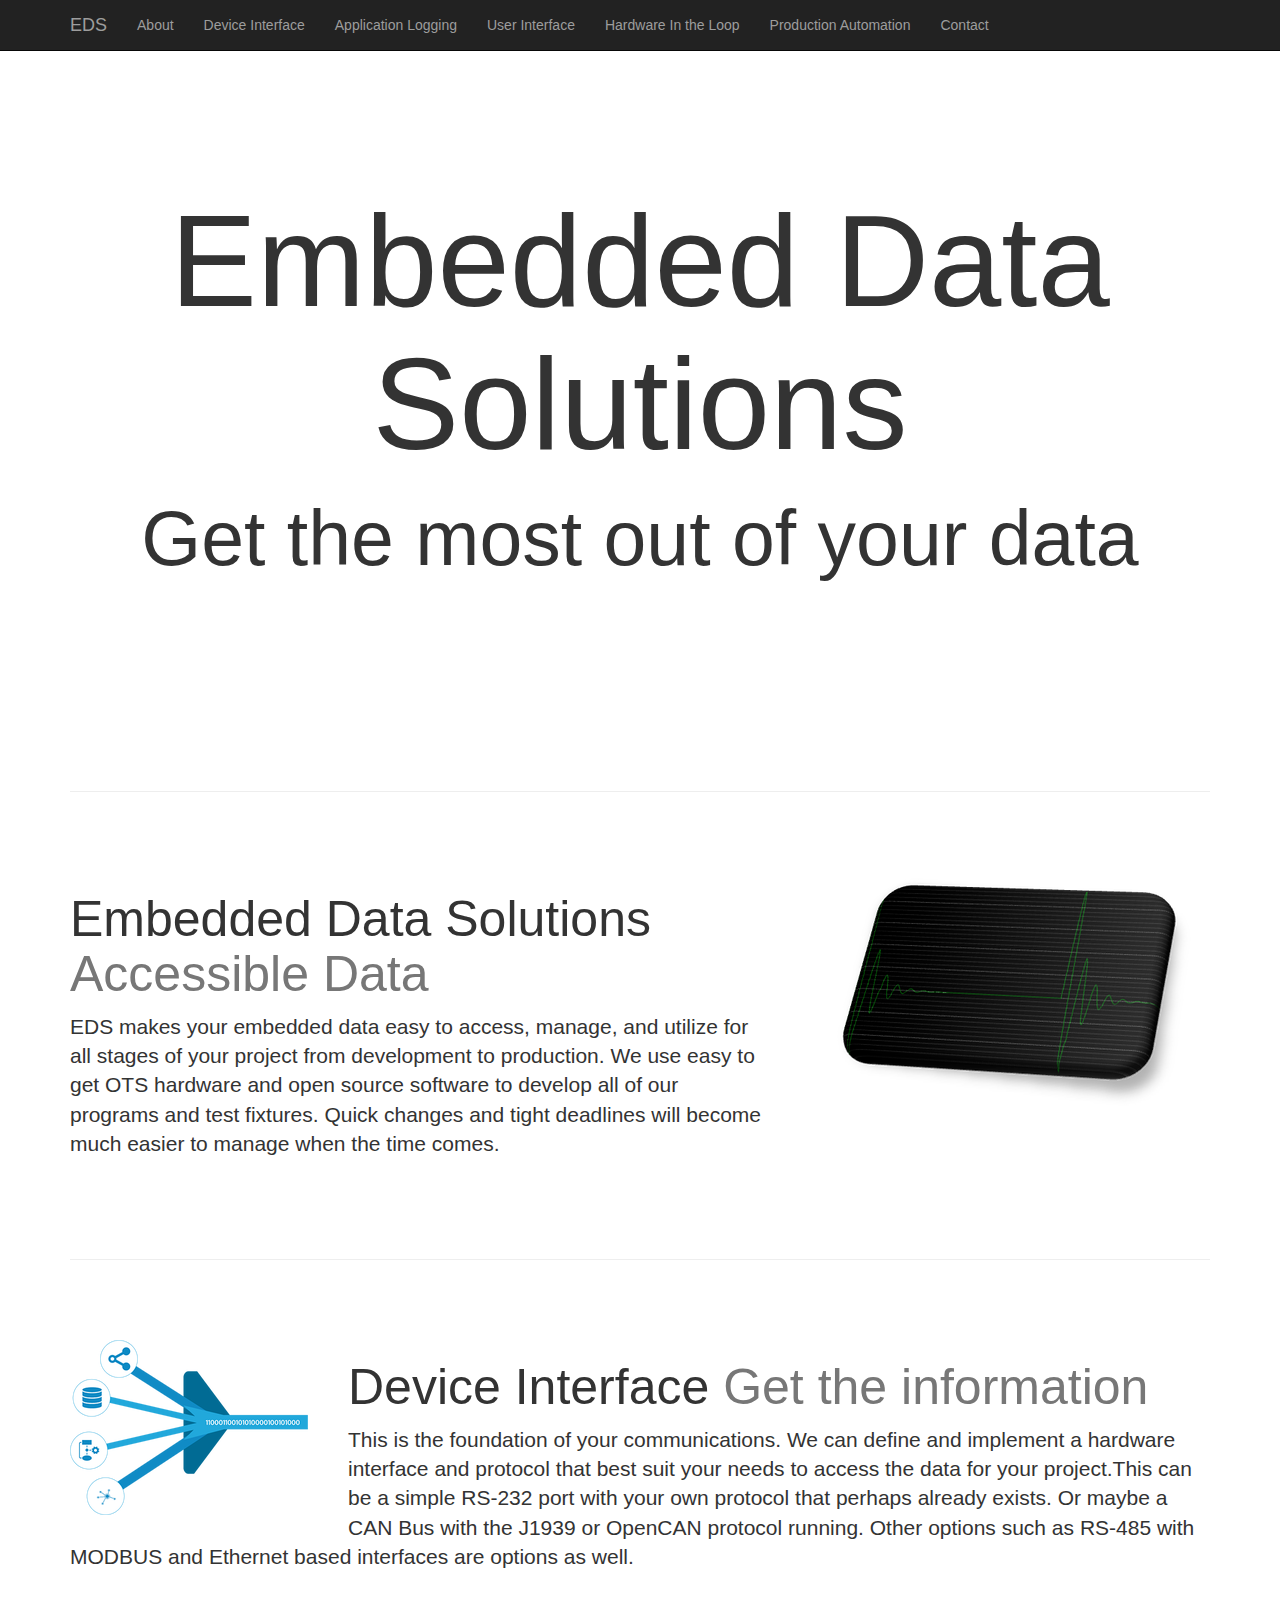
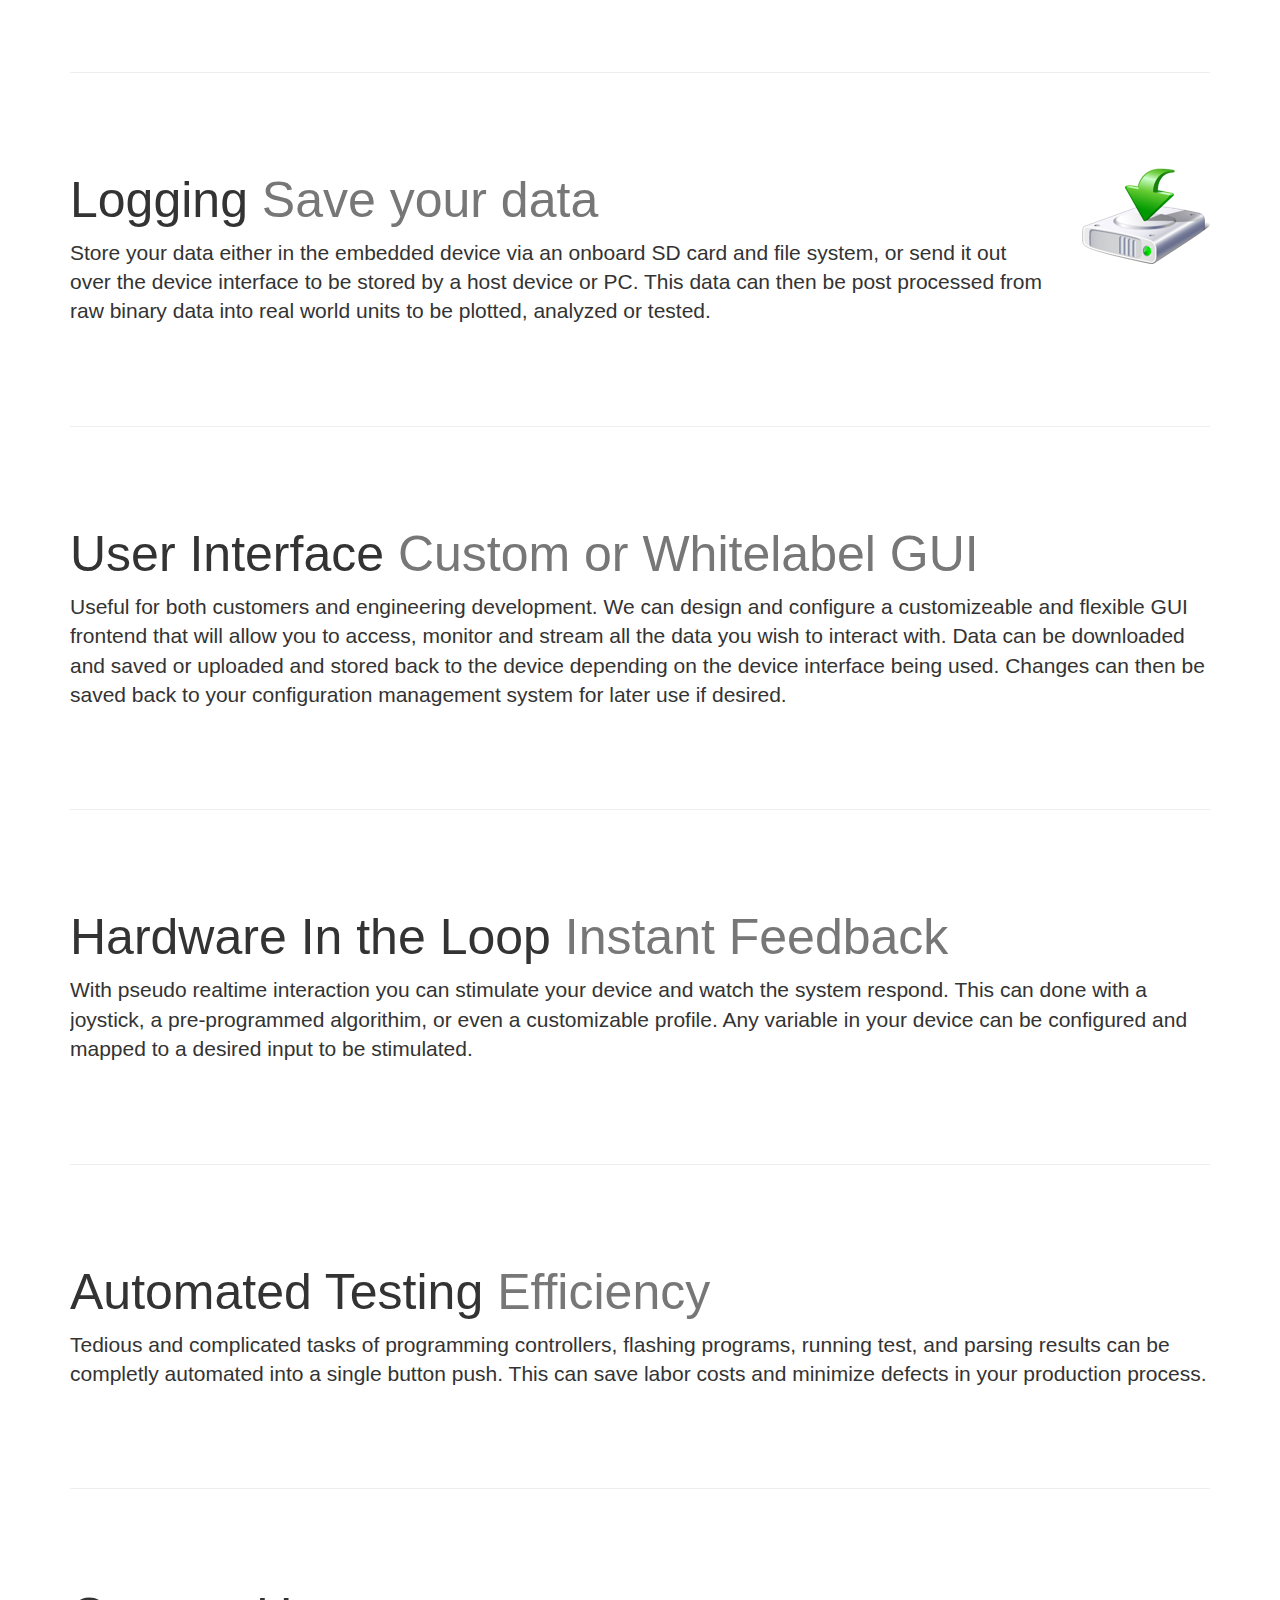
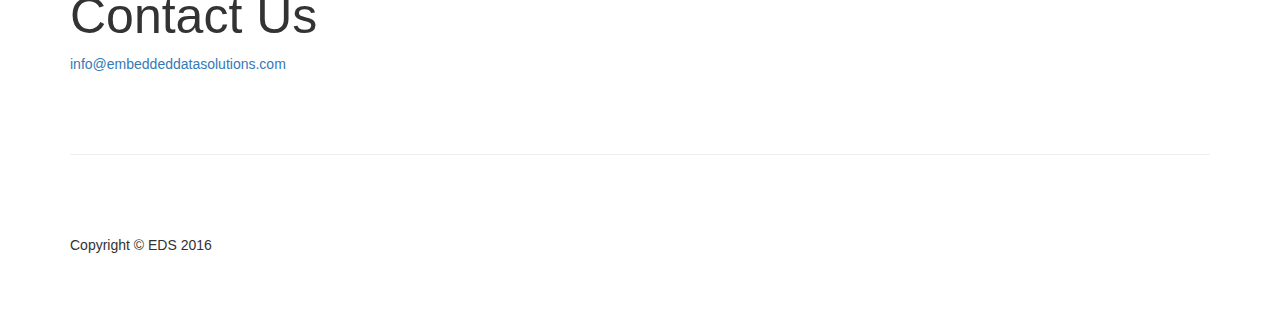
==== index.html @ 280e0619 "goog analytics" ====
<!DOCTYPE html>
<html lang="en">

<head>

    <meta charset="utf-8">
    <meta http-equiv="X-UA-Compatible" content="IE=edge">
    <meta name="viewport" content="width=device-width, initial-scale=1">
    <meta name="description" content="Embedded Data Solutions">
    <meta name="author" content="Ryan Satterlee">

    <title>Embedded Data Solutions</title>

    <!-- Bootstrap Core CSS -->
    <link href="css/bootstrap.min.css" rel="stylesheet">

    <!-- Custom CSS -->
    <link href="css/one-page-wonder.css" rel="stylesheet">

    <!-- HTML5 Shim and Respond.js IE8 support of HTML5 elements and media queries -->
    <!-- WARNING: Respond.js doesn't work if you view the page via file:// -->
    <!--[if lt IE 9]>
        <script src="https://oss.maxcdn.com/libs/html5shiv/3.7.0/html5shiv.js"></script>
        <script src="https://oss.maxcdn.com/libs/respond.js/1.4.2/respond.min.js"></script>
    <![endif]-->

</head>

<body>

    <!-- Navigation -->
    <nav class="navbar navbar-inverse navbar-fixed-top" role="navigation">
        <div class="container">
            <!-- Brand and toggle get grouped for better mobile display -->
            <div class="navbar-header">
                <button type="button" class="navbar-toggle" data-toggle="collapse" data-target="#bs-example-navbar-collapse-1">
                    <span class="sr-only">Toggle navigation</span>
                    <span class="icon-bar"></span>
                    <span class="icon-bar"></span>
                    <span class="icon-bar"></span>
                </button>
                <a class="navbar-brand" href="#">EDS</a>
            </div>
            <!-- Collect the nav links, forms, and other content for toggling -->
            <div class="collapse navbar-collapse" id="bs-example-navbar-collapse-1">
                <ul class="nav navbar-nav">
                    <li>
                        <a href="#about">About</a>
                    </li>
                    <li>
                        <a href="#interface">Device Interface</a>
                    </li>
                    <li>
                        <a href="#logging">Application Logging</a>
                    </li>
                    <li>
                        <a href="#ui">User Interface</a>
                    </li>
                    <li>
                        <a href="#hil">Hardware In the Loop</a>
                    </li>
                    <li>
                        <a href="#production">Production Automation</a>
                    </li>
                    <li>
                        <a href="#contact">Contact</a>
                    </li>
                </ul>
            </div>
            <!-- /.navbar-collapse -->
        </div>
        <!-- /.container -->
    </nav>

    <!-- Full Width Image Header -->
    <header class="header-image">
        <div class="headline">
            <div class="container">
                <h1>Embedded Data Solutions</h1>
                <h2>Get the most out of your data</h2>
            </div>
        </div>
    </header>

    <!-- Page Content -->
    <div class="container">

        <hr class="featurette-divider">

        <!-- First Featurette -->
        <div class="featurette" id="about">
            <img class="featurette-image img-square img-responsive pull-right" src="images/plot.png">
            <h2 class="featurette-heading">Embedded Data Solutions
                <span class="text-muted">Accessible Data</span>
            </h2>
            <p class="lead">EDS makes your embedded data easy to access, manage, and utilize for all stages of your project from development to production. We use easy to get OTS hardware and open source software to develop all of our programs and test fixtures. Quick changes and tight deadlines will become much easier to manage when the time comes. </p>
        </div>

        <hr class="featurette-divider">

        <!-- Second Featurette -->
        <div class="featurette" id="interface">
            <img class="featurette-image img-square img-responsive pull-left" src="images/streaming.png">
            <h2 class="featurette-heading">Device Interface
                <span class="text-muted">Get the information</span>
            </h2>
            <p class="lead">This is the foundation of your communications. We can define and implement a hardware interface and protocol that best suit your needs to access the data for your project.This can be a simple RS-232 port with your own protocol that perhaps already exists. Or maybe a CAN Bus with the J1939 or OpenCAN protocol running. Other options such as RS-485 with MODBUS and Ethernet based interfaces are options as well.</p>
        </div>

        <hr class="featurette-divider">

        <!-- Featurette -->
        <div class="featurette" id="logging">
            <img class="featurette-image img-square img-responsive pull-right" src="images/save.png">
            <h2 class="featurette-heading">Logging
                <span class="text-muted">Save your data</span>
            </h2>
            <p class="lead">Store your data either in the embedded device via an onboard SD card and file system, or send it out over the device interface to be stored by a host device or PC. This data can then be post processed from raw binary data into real world units to be plotted, analyzed or tested.</p>
        </div>
        
        <hr class="featurette-divider">
        
        <!-- Featurette -->
        <div class="featurette" id="ui">
            <h2 class="featurette-heading">User Interface
                <span class="text-muted">Custom or Whitelabel GUI</span>
            </h2>
            <p class="lead">Useful for both customers and engineering development. We can design and configure a customizeable and flexible GUI frontend that will allow you to access, monitor and stream all the data you wish to interact with. Data can be downloaded and saved or uploaded and stored back to the device depending on the device interface being used. Changes can then be saved back to your configuration management system for later use if desired. </p>
        </div>
        
        <hr class="featurette-divider">
        
        <!-- Featurette -->
        <div class="featurette" id="hil">
            <h2 class="featurette-heading">Hardware In the Loop
                <span class="text-muted">Instant Feedback </span>
            </h2>
            <p class="lead">With pseudo realtime interaction you can stimulate your device and watch the system respond. This can done with a joystick, a pre-programmed algorithim, or even a customizable profile. Any variable in your device can be configured and mapped to a desired input to be stimulated.</p>
        </div>
        
        <hr class="featurette-divider">
        
        <!-- Featurette -->
        <div class="featurette" id="production">
            <h2 class="featurette-heading">Automated Testing
                <span class="text-muted">Efficiency</span>
            </h2>
            <p class="lead">Tedious and complicated tasks of programming controllers, flashing programs, running test, and parsing results can be completly automated into a single button push. This can save labor costs and minimize defects in your production process.</p>
        </div>
        <hr class="featurette-divider">
        <!-- Featurette -->
        <div class="featurette" id="contact">
            <h2 class="featurette-heading">Contact Us
                <span class="text-muted"></span>
            </h2>
            <a href="mailto:info@embeddeddatasolutions.com?Subject=Hello" target="_top">info@embeddeddatasolutions.com</a>
        </div>

        <hr class="featurette-divider">

        <!-- Footer -->
        <footer>
            <div class="row">
                <div class="col-lg-12">
                    <p>Copyright &copy; EDS 2016</p>
                </div>
            </div>
        </footer>

    </div>
    <!-- /.container -->

    <!-- jQuery -->
    <script src="js/jquery.js"></script>

    <!-- Bootstrap Core JavaScript -->
    <script src="js/bootstrap.min.js"></script>

</body>
<script>
  (function(i,s,o,g,r,a,m){i['GoogleAnalyticsObject']=r;i[r]=i[r]||function(){
  (i[r].q=i[r].q||[]).push(arguments)},i[r].l=1*new Date();a=s.createElement(o),
  m=s.getElementsByTagName(o)[0];a.async=1;a.src=g;m.parentNode.insertBefore(a,m)
  })(window,document,'script','//www.google-analytics.com/analytics.js','ga');

  ga('create', 'UA-73664259-1', 'auto');
  ga('send', 'pageview');

</script>
</html>
---- css/one-page-wonder.css ----
/*!
 * Start Bootstrap - One Page Wonder HTML Template (http://startbootstrap.com)
 * Code licensed under the Apache License v2.0.
 * For details, see http://www.apache.org/licenses/LICENSE-2.0.
 */

body {
    margin-top: 50px; /* Required padding for .navbar-fixed-top. Remove if using .navbar-static-top. Change if height of navigation changes. */
}

.header-image {
    display: block;
    width: 100%;
    text-align: center;
    background: url('') no-repeat center center scroll;
    /*background: url('../images/board.jpg') no-repeat center center scroll;*/
    -webkit-background-size: cover;
    -moz-background-size: cover;
    background-size: cover;
    -o-background-size: cover;
}

.headline {
    padding: 120px 0;
}

.headline h1 {
    font-size: 130px;
    background: #fff;
    background: rgba(255,255,255,0.99);
}

.headline h2 {
    font-size: 77px;
    background: #fff;
    background: rgba(255,255,255,0.9);
}

.featurette-divider {
    margin: 80px 0;
}

.featurette {
    overflow: hidden;
}

.featurette-image.pull-left {
    margin-right: 40px;
}

.featurette-image.pull-right {
    margin-left: 40px;
}

.featurette-heading {
    font-size: 50px;
}

footer {
    margin: 50px 0;
}

@media(max-width:1200px) {
    .headline h1 {
        font-size: 140px;
    }

    .headline h2 {
        font-size: 63px;
    }

    .featurette-divider {
        margin: 50px 0;
    }

    .featurette-image.pull-left {
        margin-right: 20px;
    }

    .featurette-image.pull-right {
        margin-left: 20px;
    }

    .featurette-heading {
        font-size: 35px;
    }
}

@media(max-width:991px) {
    .headline h1 {
        font-size: 105px;
    }

    .headline h2 {
        font-size: 50px;
    }

    .featurette-divider {
        margin: 40px 0;
    }

    .featurette-image {
        max-width: 50%;
    }

    .featurette-image.pull-left {
        margin-right: 10px;
    }

    .featurette-image.pull-right {
        margin-left: 10px;
    }

    .featurette-heading {
        font-size: 30px;
    }
}

@media(max-width:768px) {
    .container {
        margin: 0 15px;
    }

    .featurette-divider {
        margin: 40px 0;
    }

    .featurette-heading {
        font-size: 25px;
    }
}

@media(max-width:668px) {
    .headline h1 {
        font-size: 70px;
    }

    .headline h2 {
        font-size: 32px;
    }

    .featurette-divider {
        margin: 30px 0;
    }
}

@media(max-width:640px) {
    .headline {
        padding: 75px 0 25px 0;
    }

    .headline h1 {
        font-size: 60px;
    }

    .headline h2 {
        font-size: 30px;
    }
}

@media(max-width:375px) {
    .featurette-divider {
        margin: 10px 0;
    }

    .featurette-image {
        max-width: 100%;
    }

    .featurette-image.pull-left {
        margin-right: 0;
        margin-bottom: 10px;
    }

    .featurette-image.pull-right {
        margin-bottom: 10px;
        margin-left: 0;
    }
}
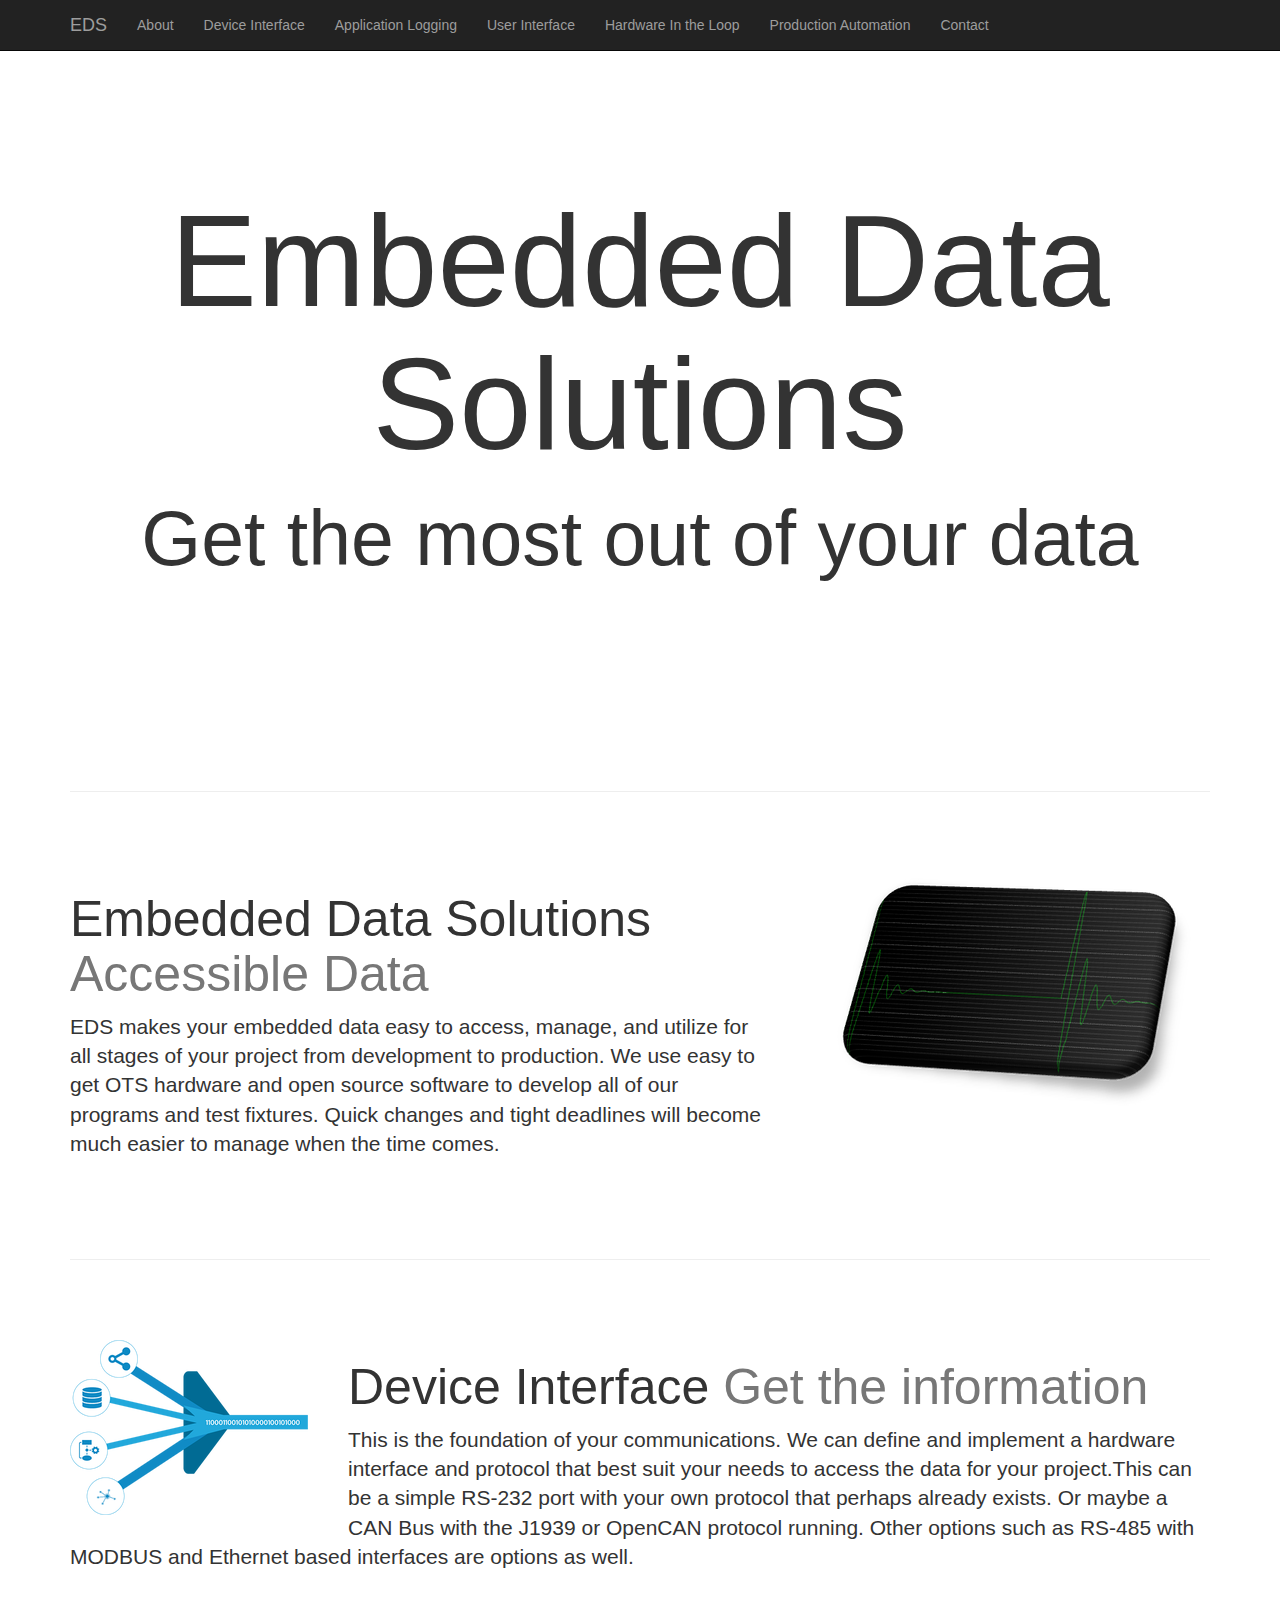
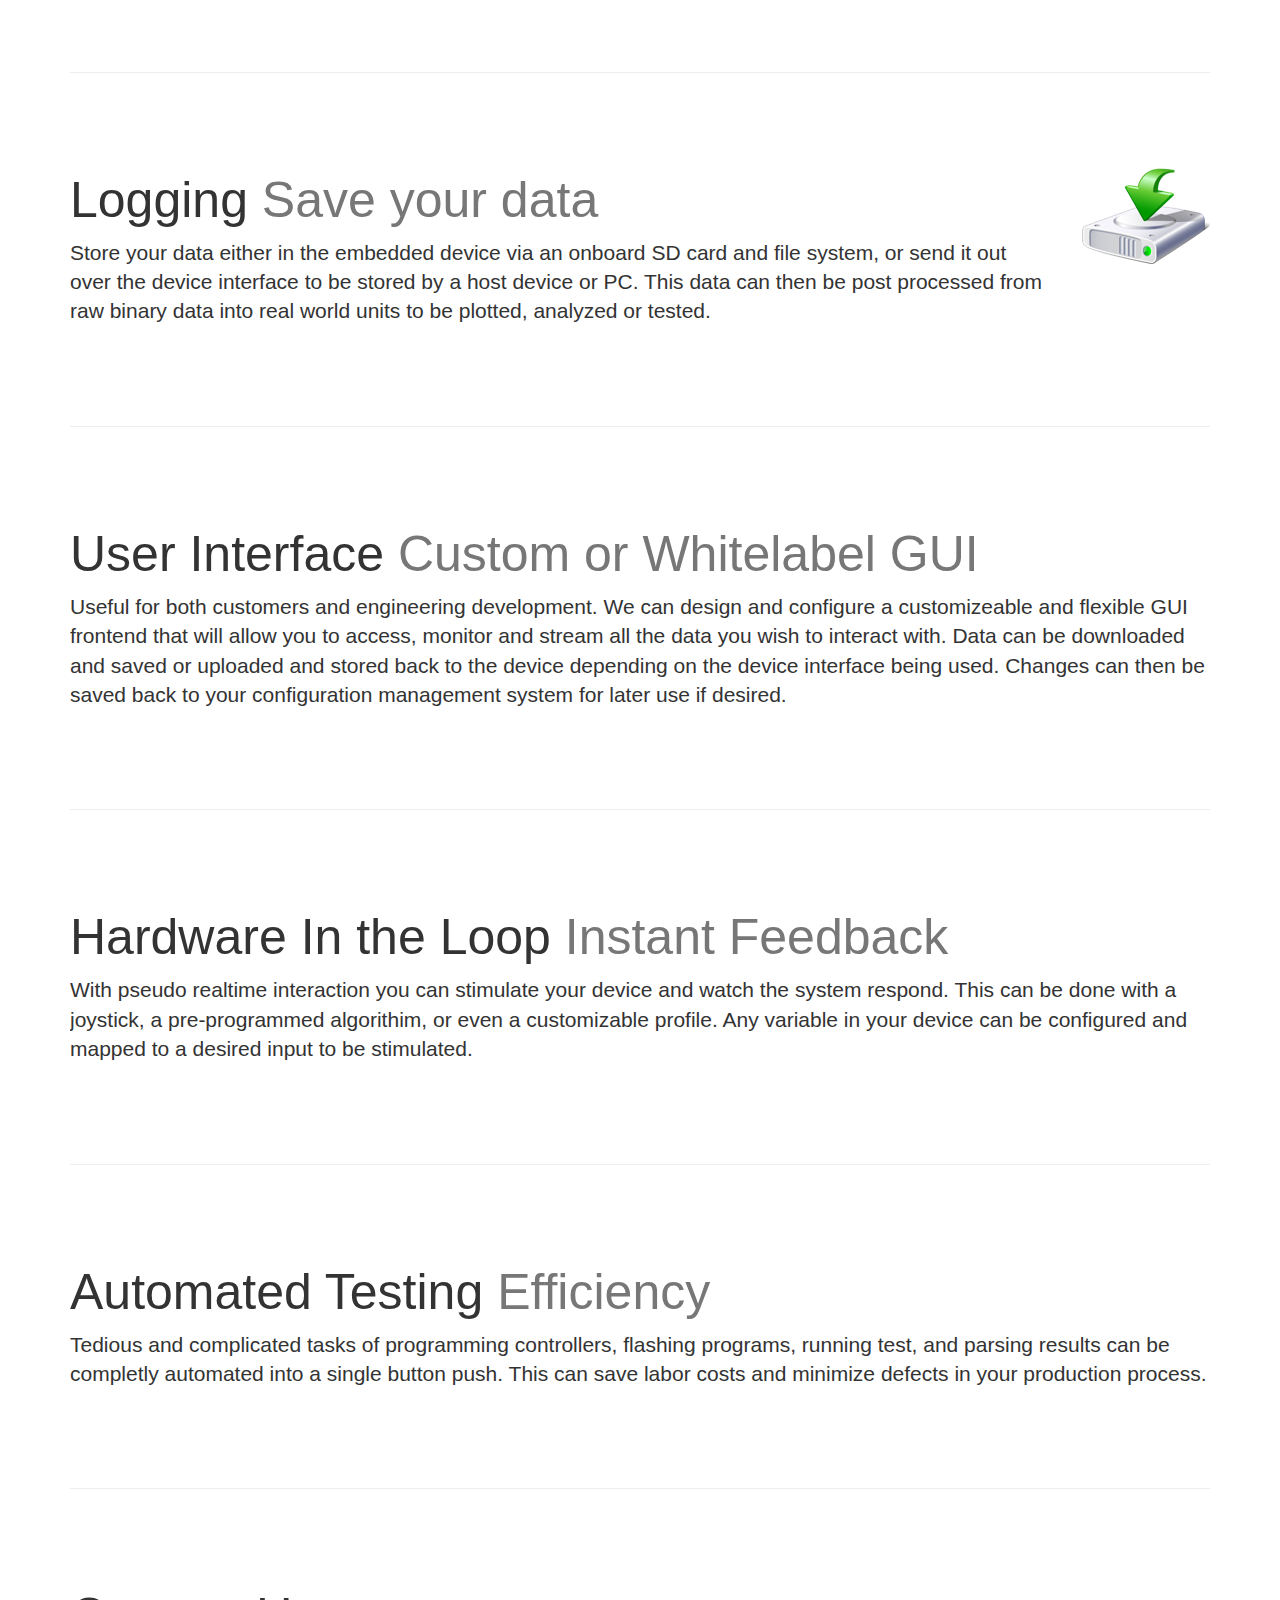
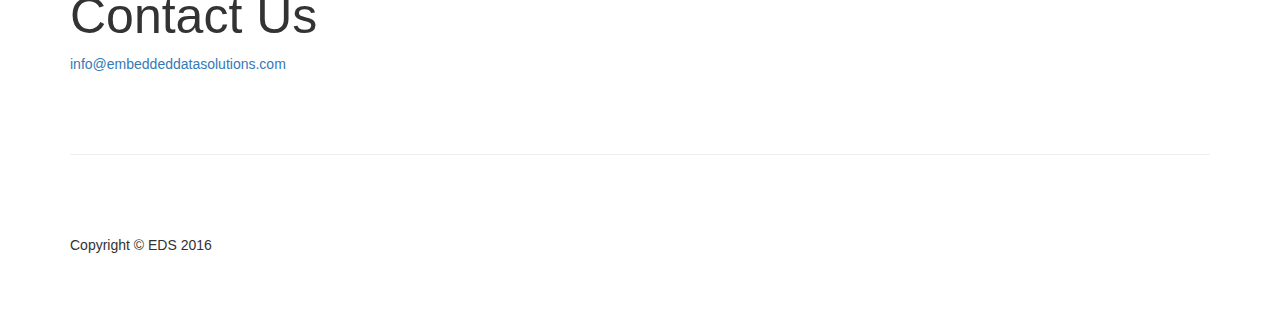
==== commit 01e5bebd: "typo" ====
--- a/index.html
+++ b/index.html
@@ -135,7 +135,7 @@
             <h2 class="featurette-heading">Hardware In the Loop
                 <span class="text-muted">Instant Feedback </span>
             </h2>
-            <p class="lead">With pseudo realtime interaction you can stimulate your device and watch the system respond. This can done with a joystick, a pre-programmed algorithim, or even a customizable profile. Any variable in your device can be configured and mapped to a desired input to be stimulated.</p>
+            <p class="lead">With pseudo realtime interaction you can stimulate your device and watch the system respond. This can be done with a joystick, a pre-programmed algorithim, or even a customizable profile. Any variable in your device can be configured and mapped to a desired input to be stimulated.</p>
         </div>
         
         <hr class="featurette-divider">
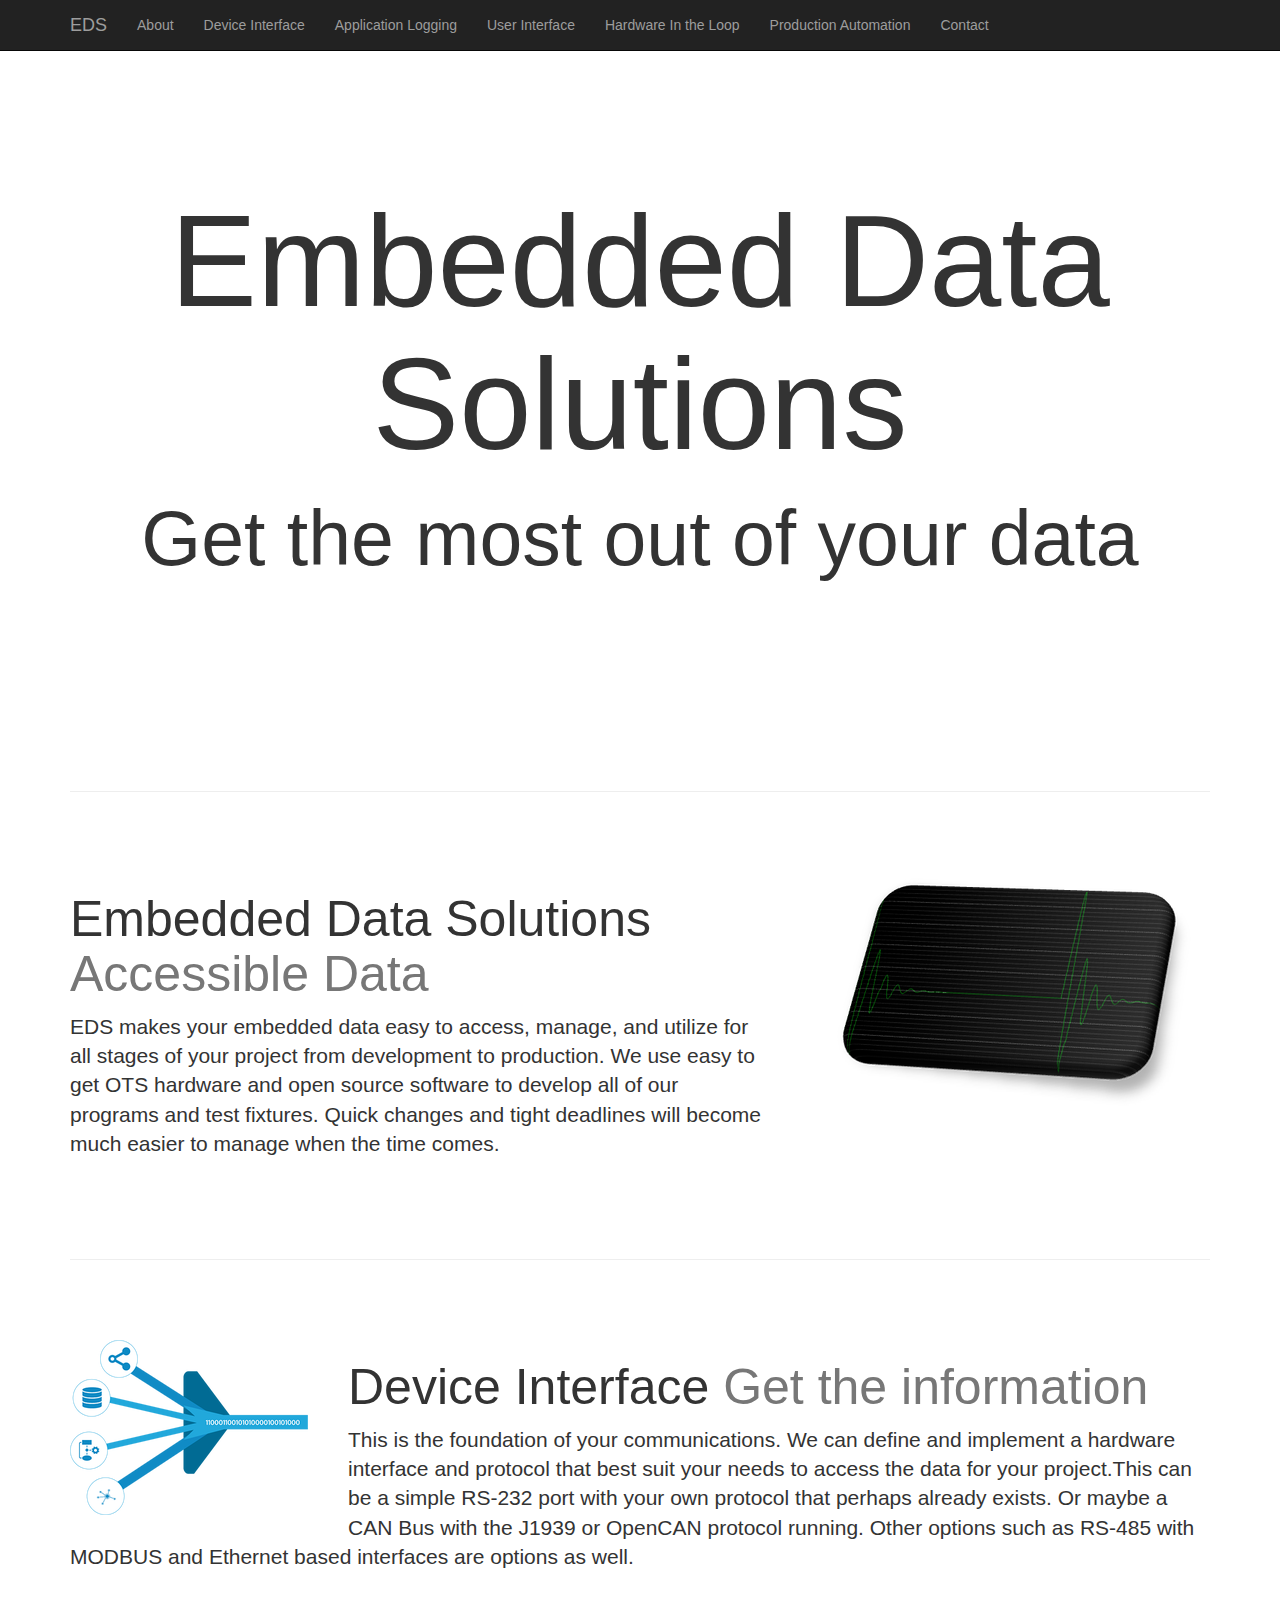
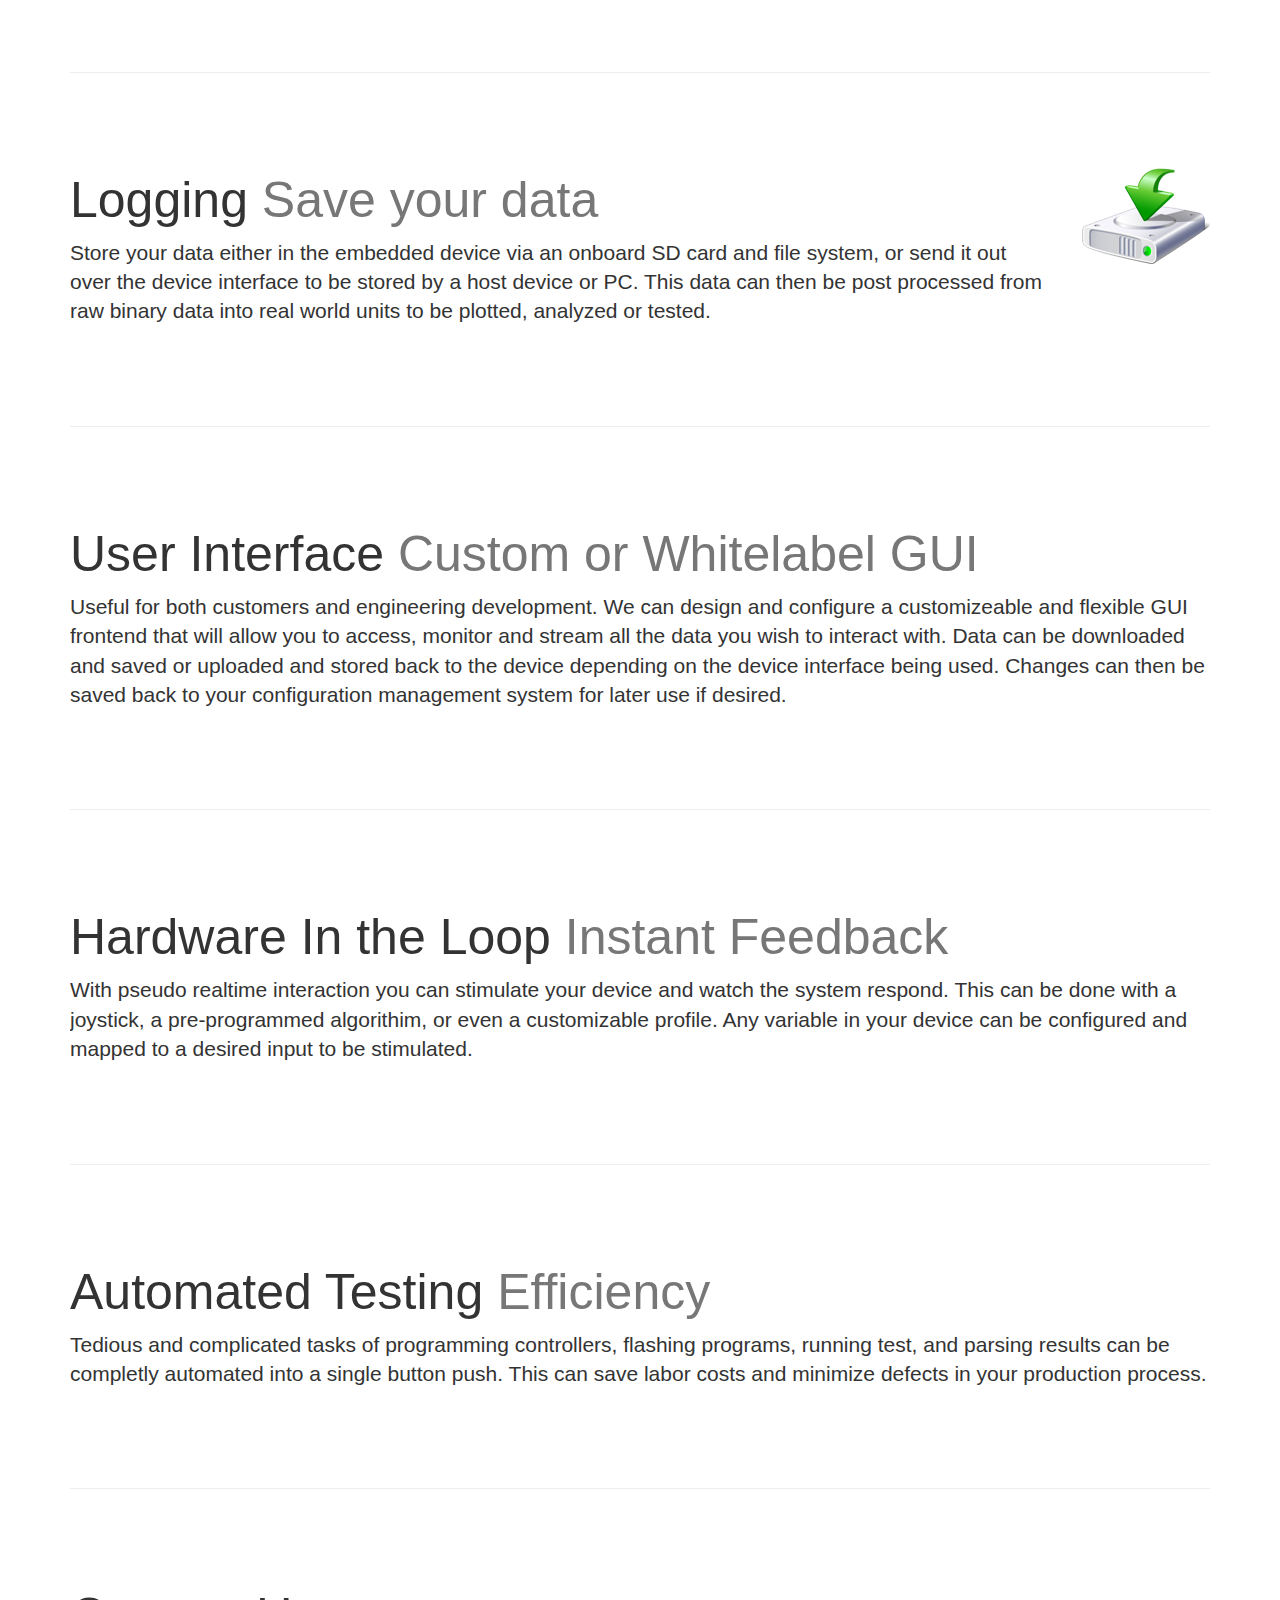
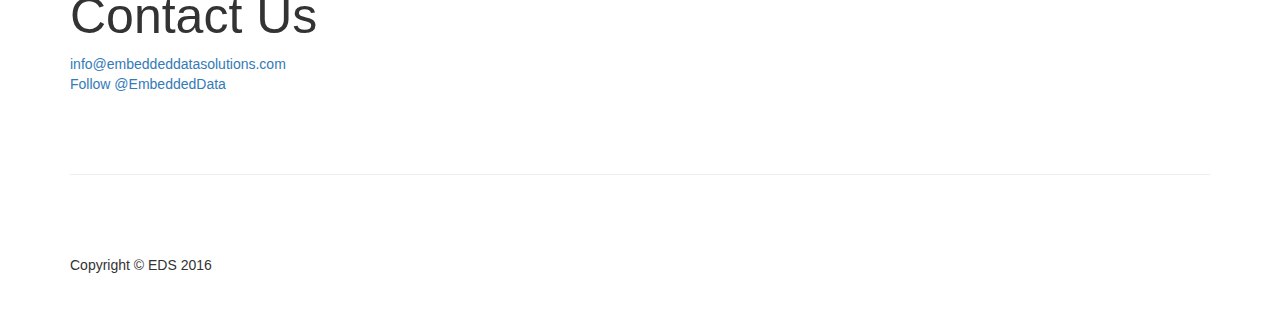
==== commit 2c6c00f8: "tweet" ====
--- a/index.html
+++ b/index.html
@@ -154,6 +154,9 @@
                 <span class="text-muted"></span>
             </h2>
             <a href="mailto:info@embeddeddatasolutions.com?Subject=Hello" target="_top">info@embeddeddatasolutions.com</a>
+            <br>
+            <a href="https://twitter.com/EmbeddedData" class="twitter-follow-button" data-show-count="false">Follow @EmbeddedData</a>
+<script>!function(d,s,id){var js,fjs=d.getElementsByTagName(s)[0],p=/^http:/.test(d.location)?'http':'https';if(!d.getElementById(id)){js=d.createElement(s);js.id=id;js.src=p+'://platform.twitter.com/widgets.js';fjs.parentNode.insertBefore(js,fjs);}}(document, 'script', 'twitter-wjs');</script>
         </div>
 
         <hr class="featurette-divider">
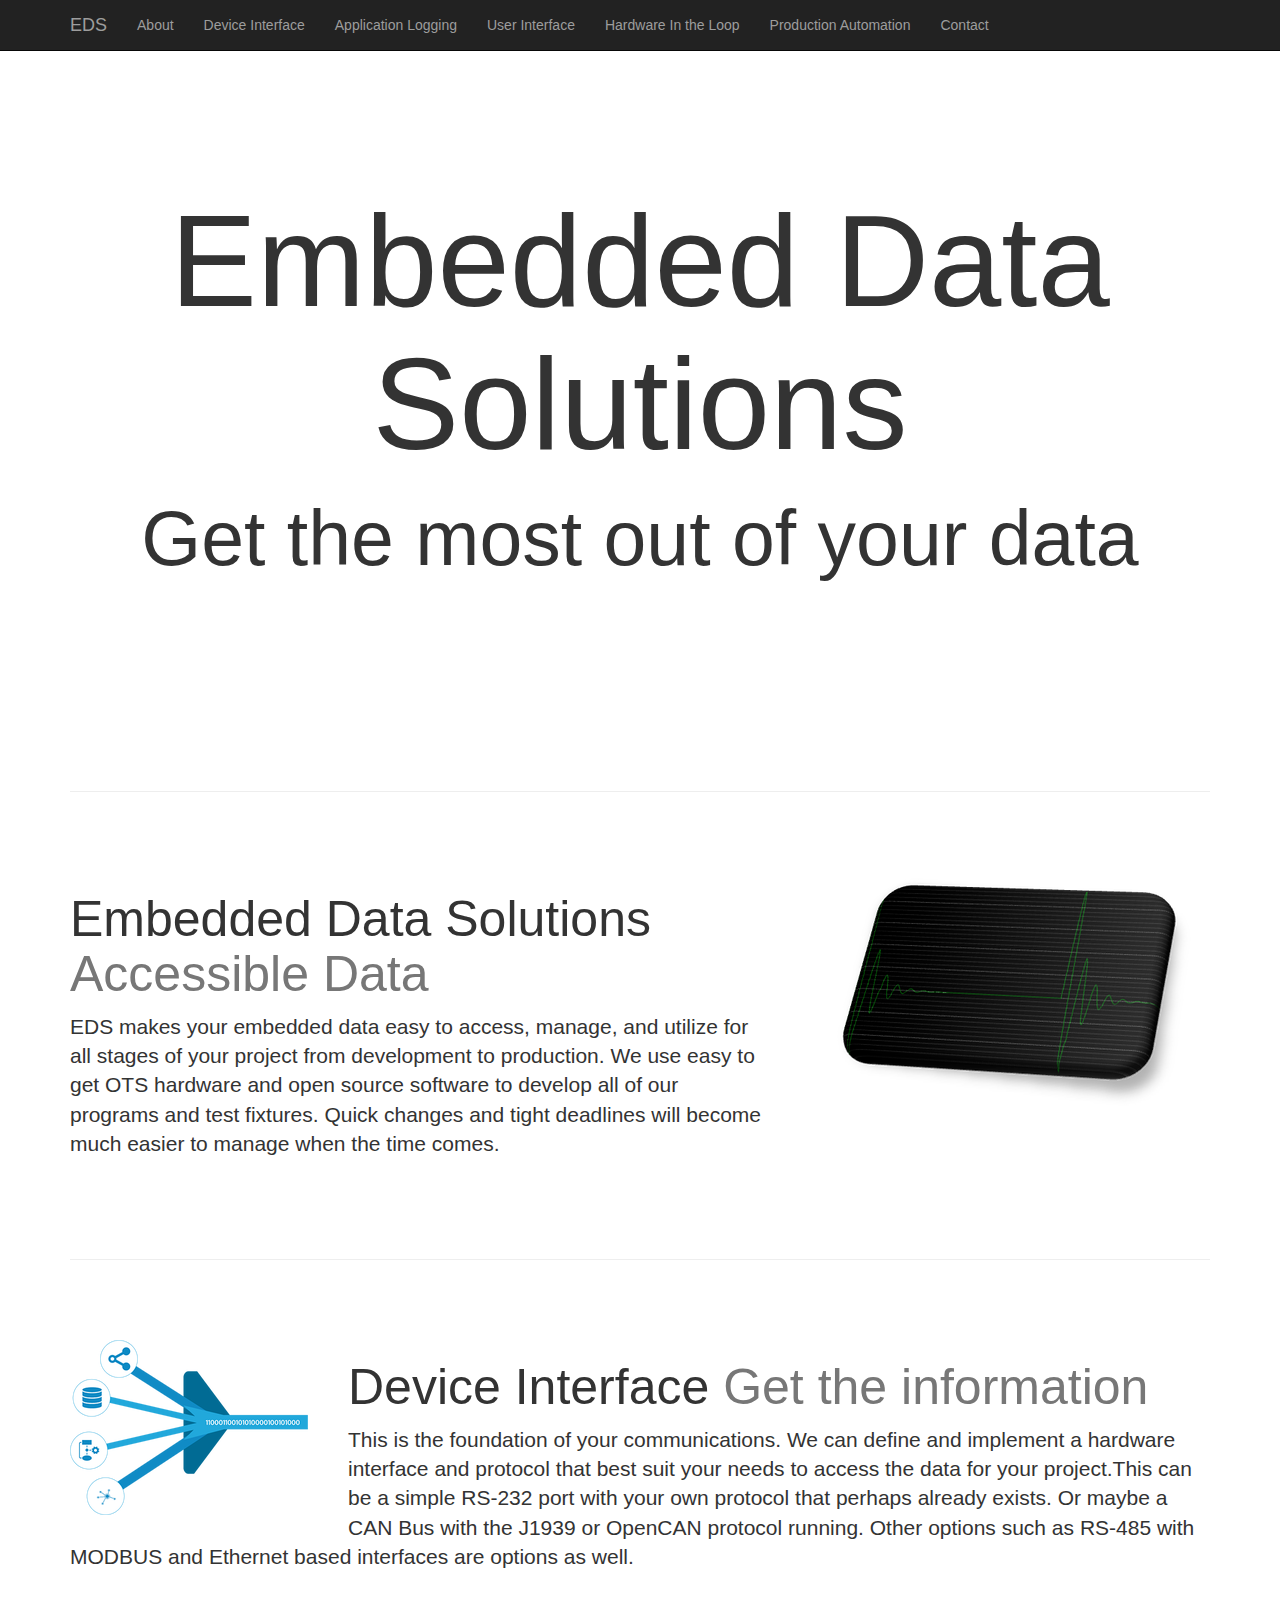
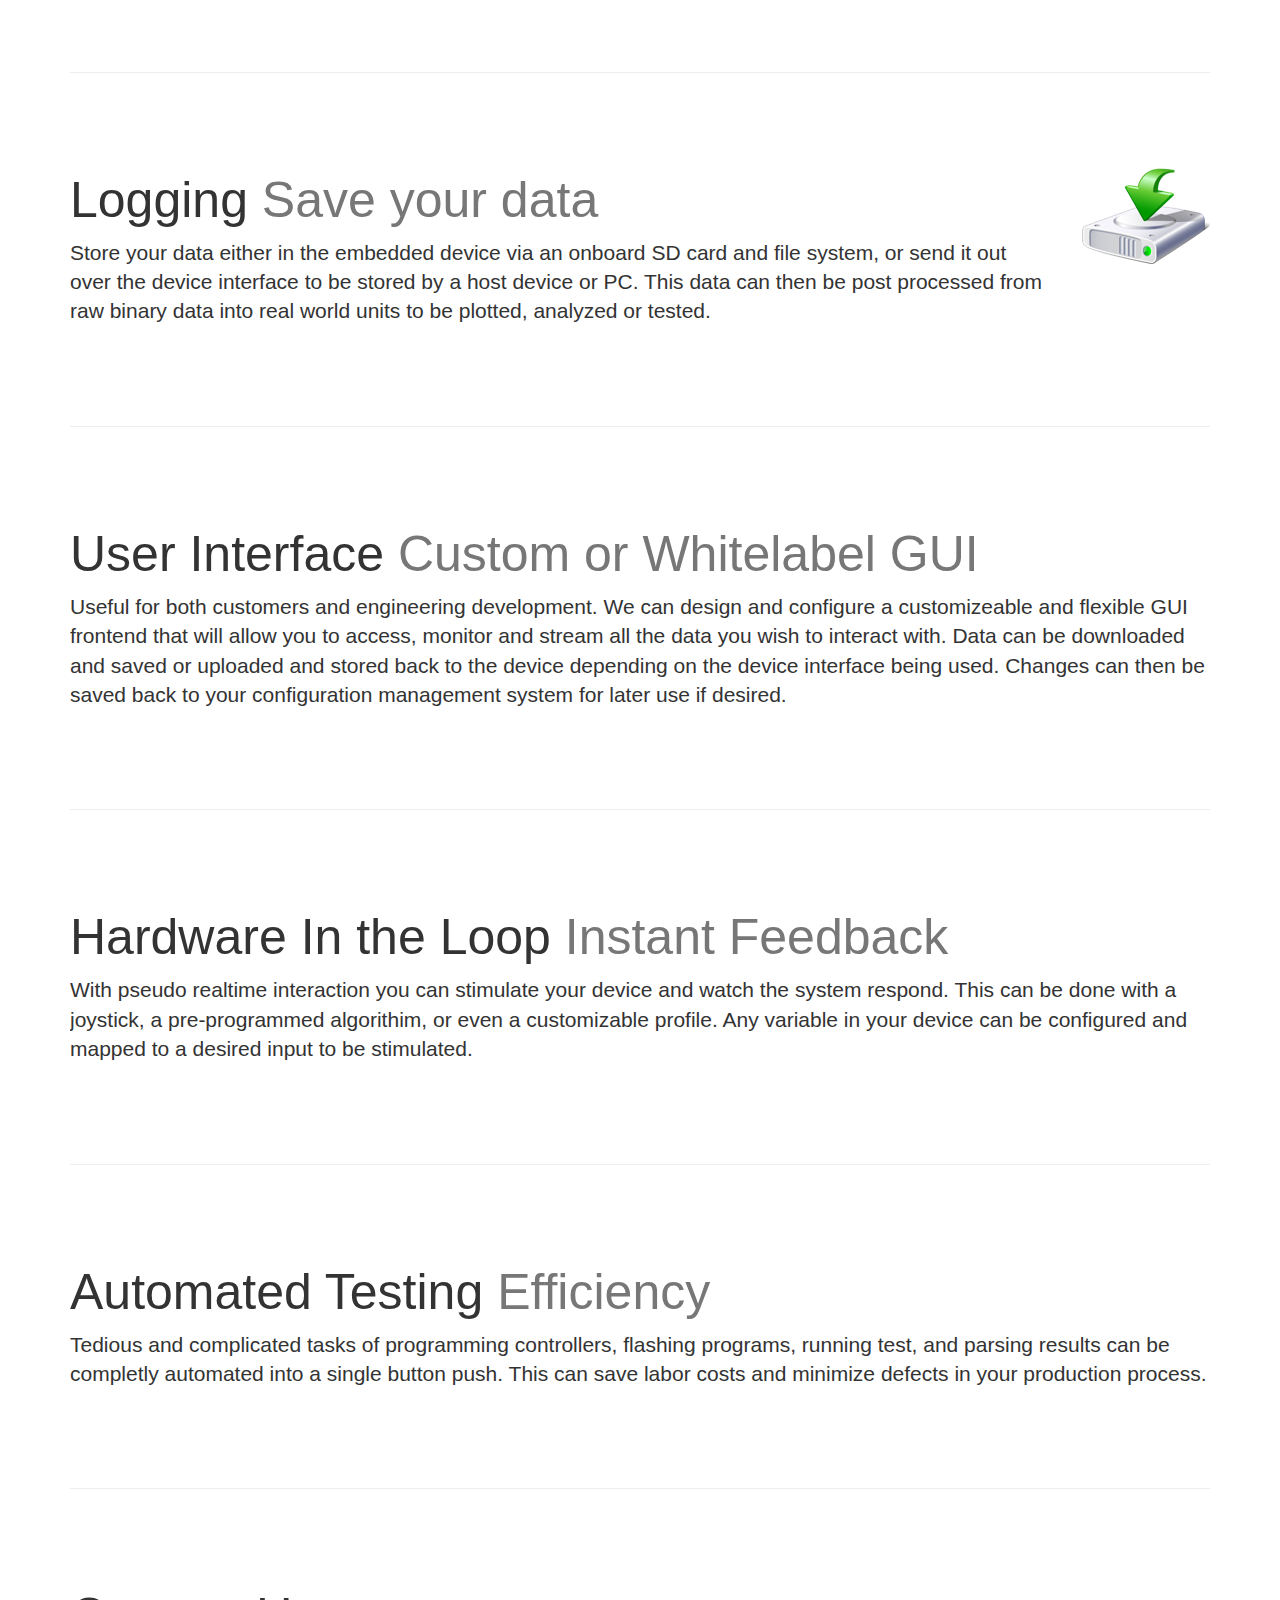
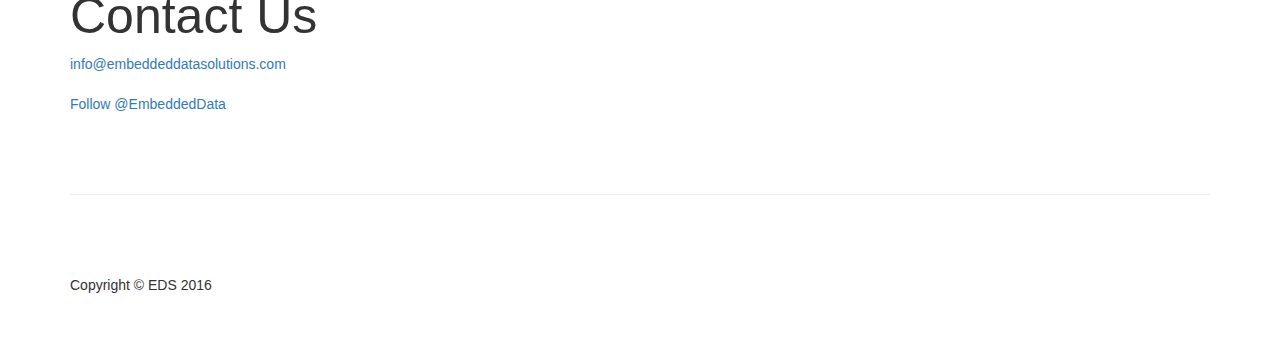
==== commit 0cc02d97: "tweet" ====
--- a/index.html
+++ b/index.html
@@ -155,6 +155,7 @@
             </h2>
             <a href="mailto:info@embeddeddatasolutions.com?Subject=Hello" target="_top">info@embeddeddatasolutions.com</a>
             <br>
+            <br>
             <a href="https://twitter.com/EmbeddedData" class="twitter-follow-button" data-show-count="false">Follow @EmbeddedData</a>
 <script>!function(d,s,id){var js,fjs=d.getElementsByTagName(s)[0],p=/^http:/.test(d.location)?'http':'https';if(!d.getElementById(id)){js=d.createElement(s);js.id=id;js.src=p+'://platform.twitter.com/widgets.js';fjs.parentNode.insertBefore(js,fjs);}}(document, 'script', 'twitter-wjs');</script>
         </div>
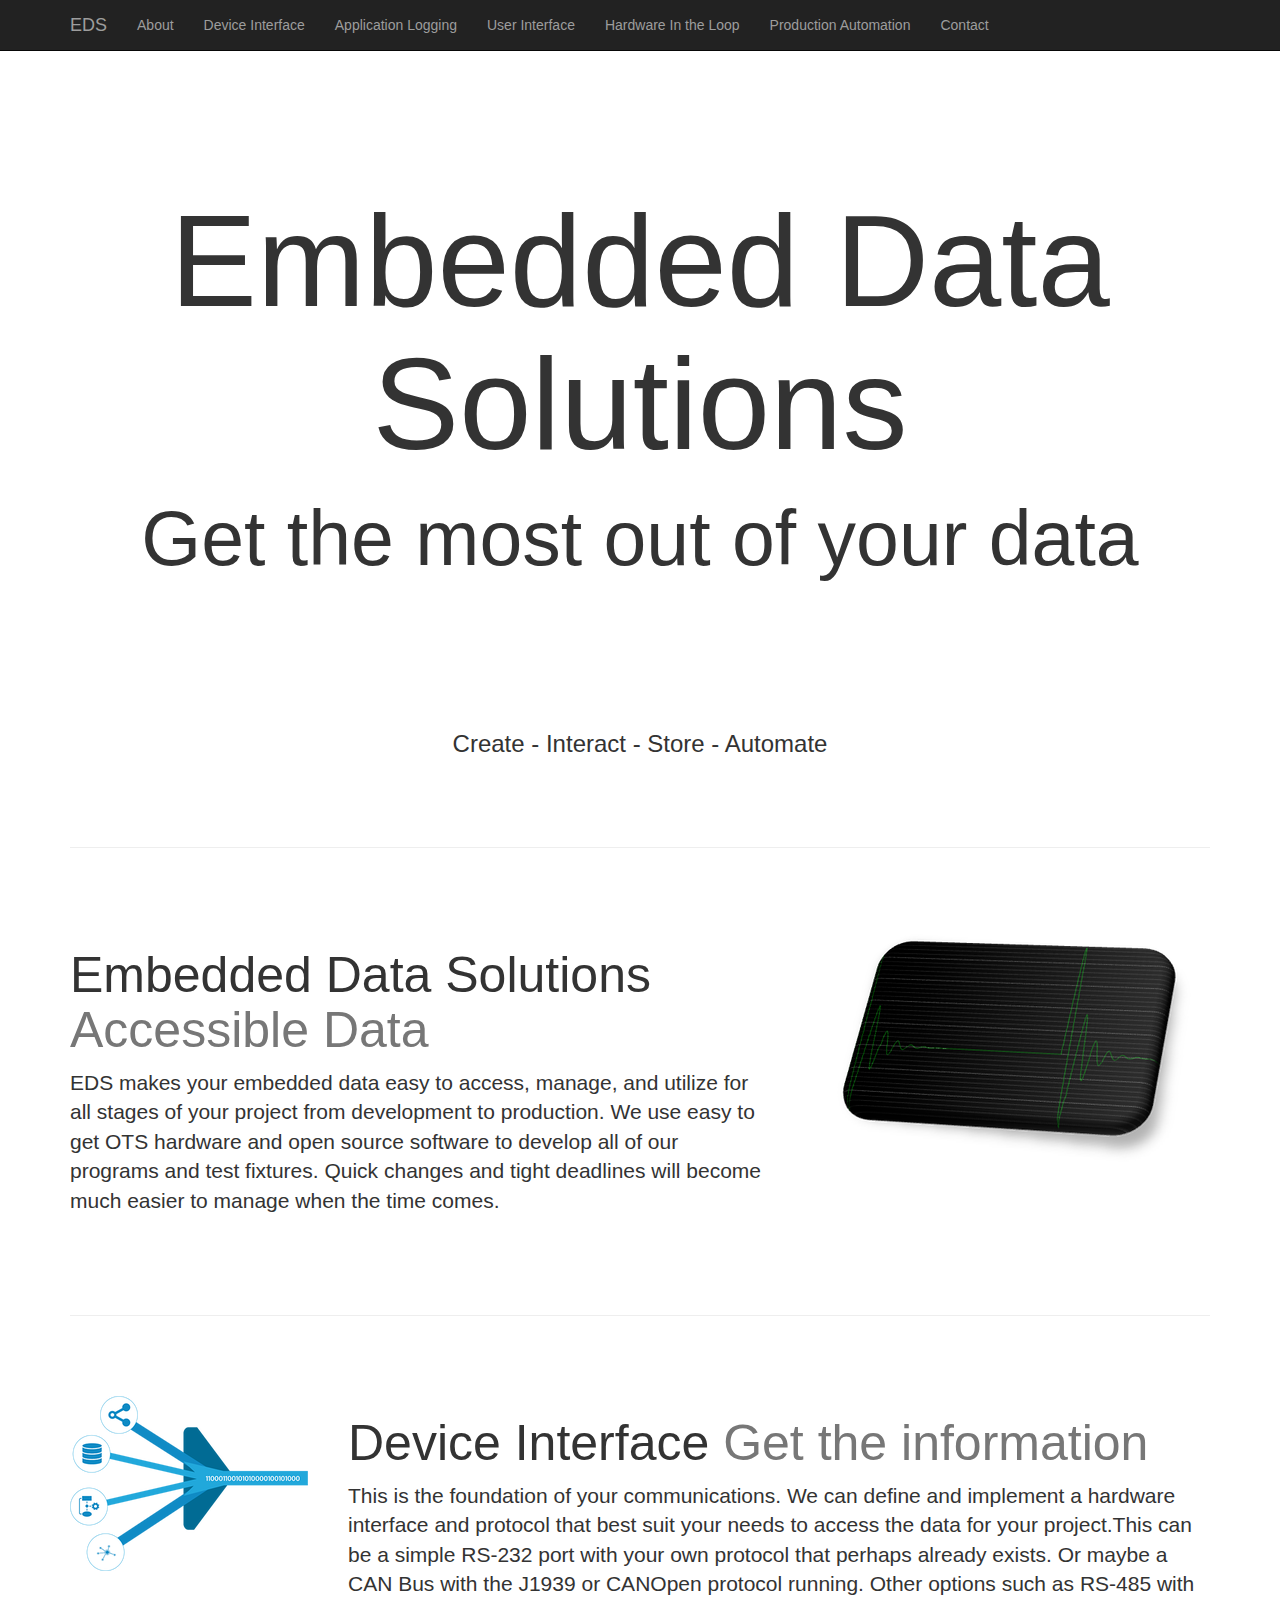
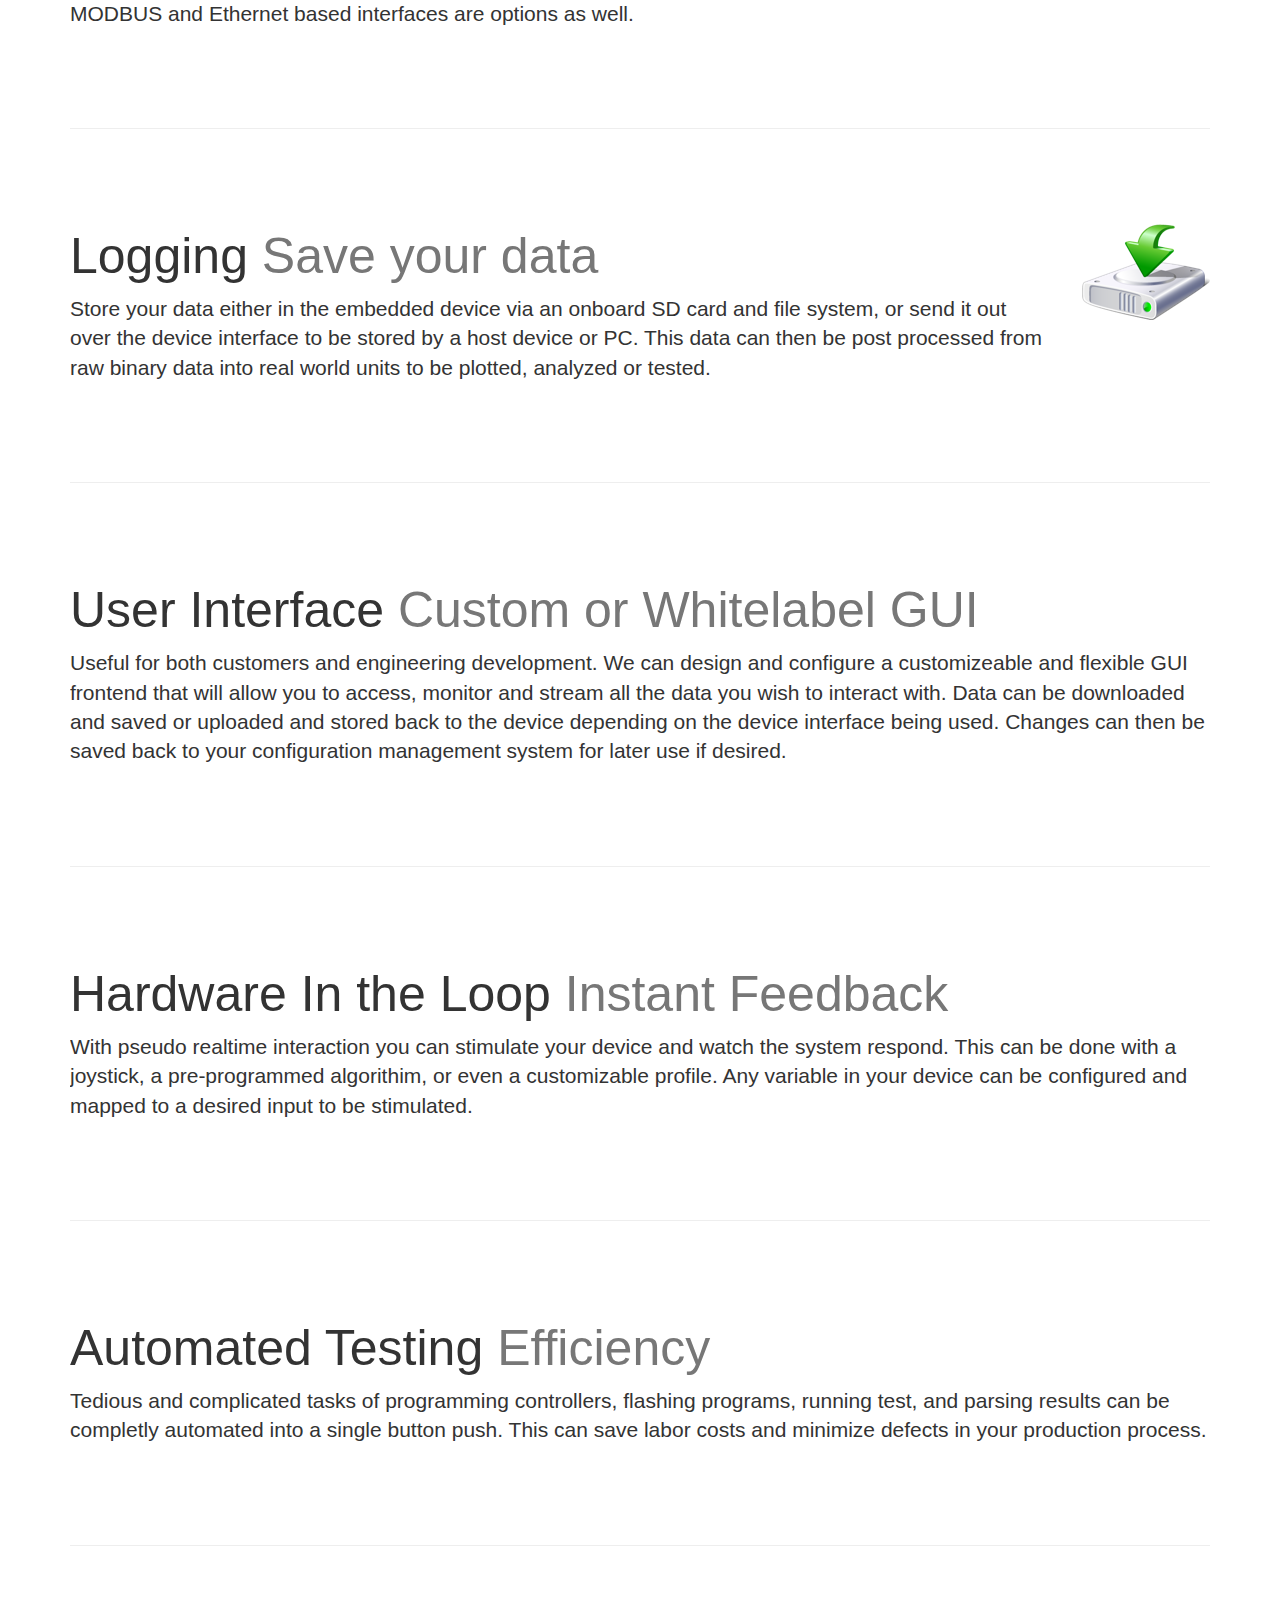
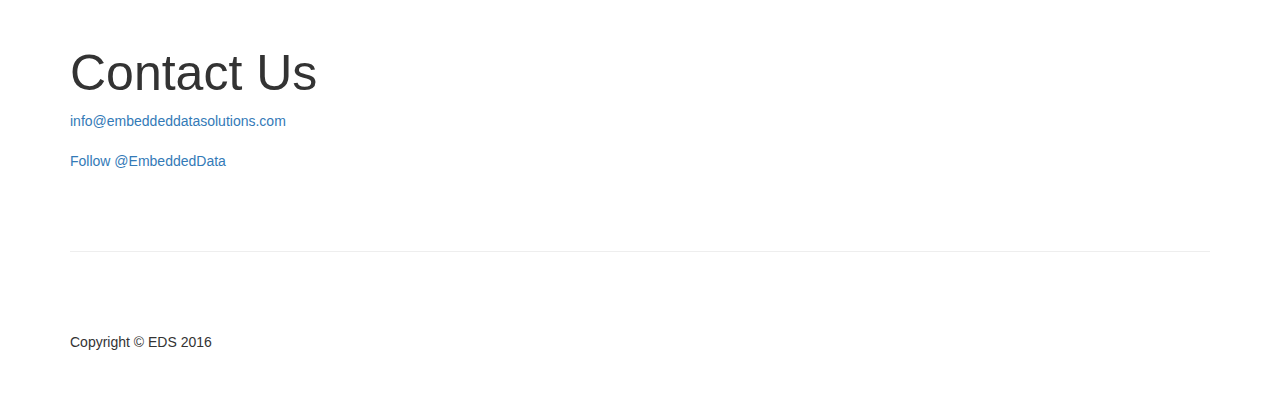
==== commit e4da2e20: "Update index.html" ====
--- a/index.html
+++ b/index.html
@@ -80,6 +80,7 @@
                 <h2>Get the most out of your data</h2>
             </div>
         </div>
+			<h3>Create - Interact - Store - Automate </h3>
     </header>
 
     <!-- Page Content -->
@@ -104,7 +105,7 @@
             <h2 class="featurette-heading">Device Interface
                 <span class="text-muted">Get the information</span>
             </h2>
-            <p class="lead">This is the foundation of your communications. We can define and implement a hardware interface and protocol that best suit your needs to access the data for your project.This can be a simple RS-232 port with your own protocol that perhaps already exists. Or maybe a CAN Bus with the J1939 or OpenCAN protocol running. Other options such as RS-485 with MODBUS and Ethernet based interfaces are options as well.</p>
+            <p class="lead">This is the foundation of your communications. We can define and implement a hardware interface and protocol that best suit your needs to access the data for your project.This can be a simple RS-232 port with your own protocol that perhaps already exists. Or maybe a CAN Bus with the J1939 or CANOpen protocol running. Other options such as RS-485 with MODBUS and Ethernet based interfaces are options as well.</p>
         </div>
 
         <hr class="featurette-divider">
--- a/css/one-page-wonder.css
+++ b/css/one-page-wonder.css
@@ -7,17 +7,18 @@
 body {
     margin-top: 50px; /* Required padding for .navbar-fixed-top. Remove if using .navbar-static-top. Change if height of navigation changes. */
 }
-
+body {overflow-x: hidden;}
 .header-image {
-    display: block;
+    /*display: block;*/
     width: 100%;
     text-align: center;
-    background: url('') no-repeat center center scroll;
-    /*background: url('../images/board.jpg') no-repeat center center scroll;*/
+    /*background: url('') no-repeat center center scroll;*/
+    /*
+    background: url('../images/board.jpg') no-repeat center center scroll;
     -webkit-background-size: cover;
     -moz-background-size: cover;
     background-size: cover;
-    -o-background-size: cover;
+    -o-background-size: cover;*/
 }
 
 .headline {
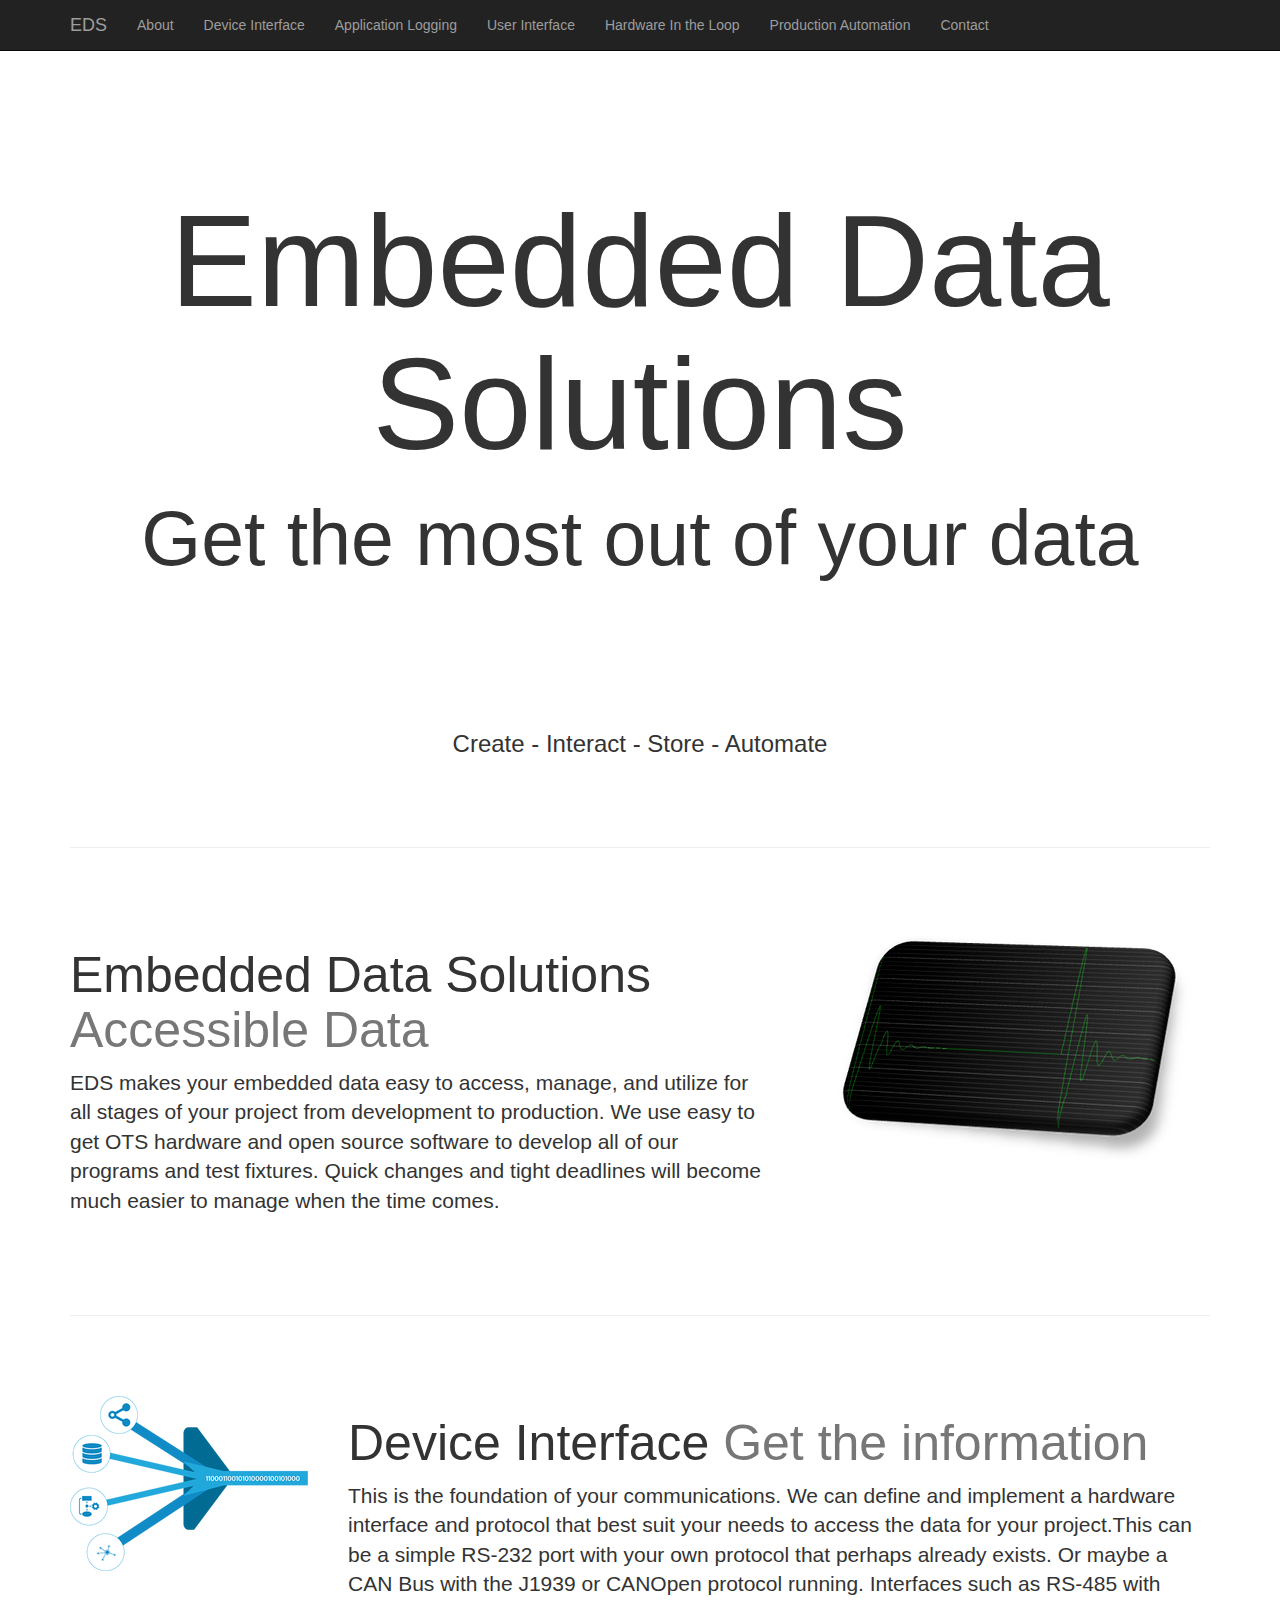
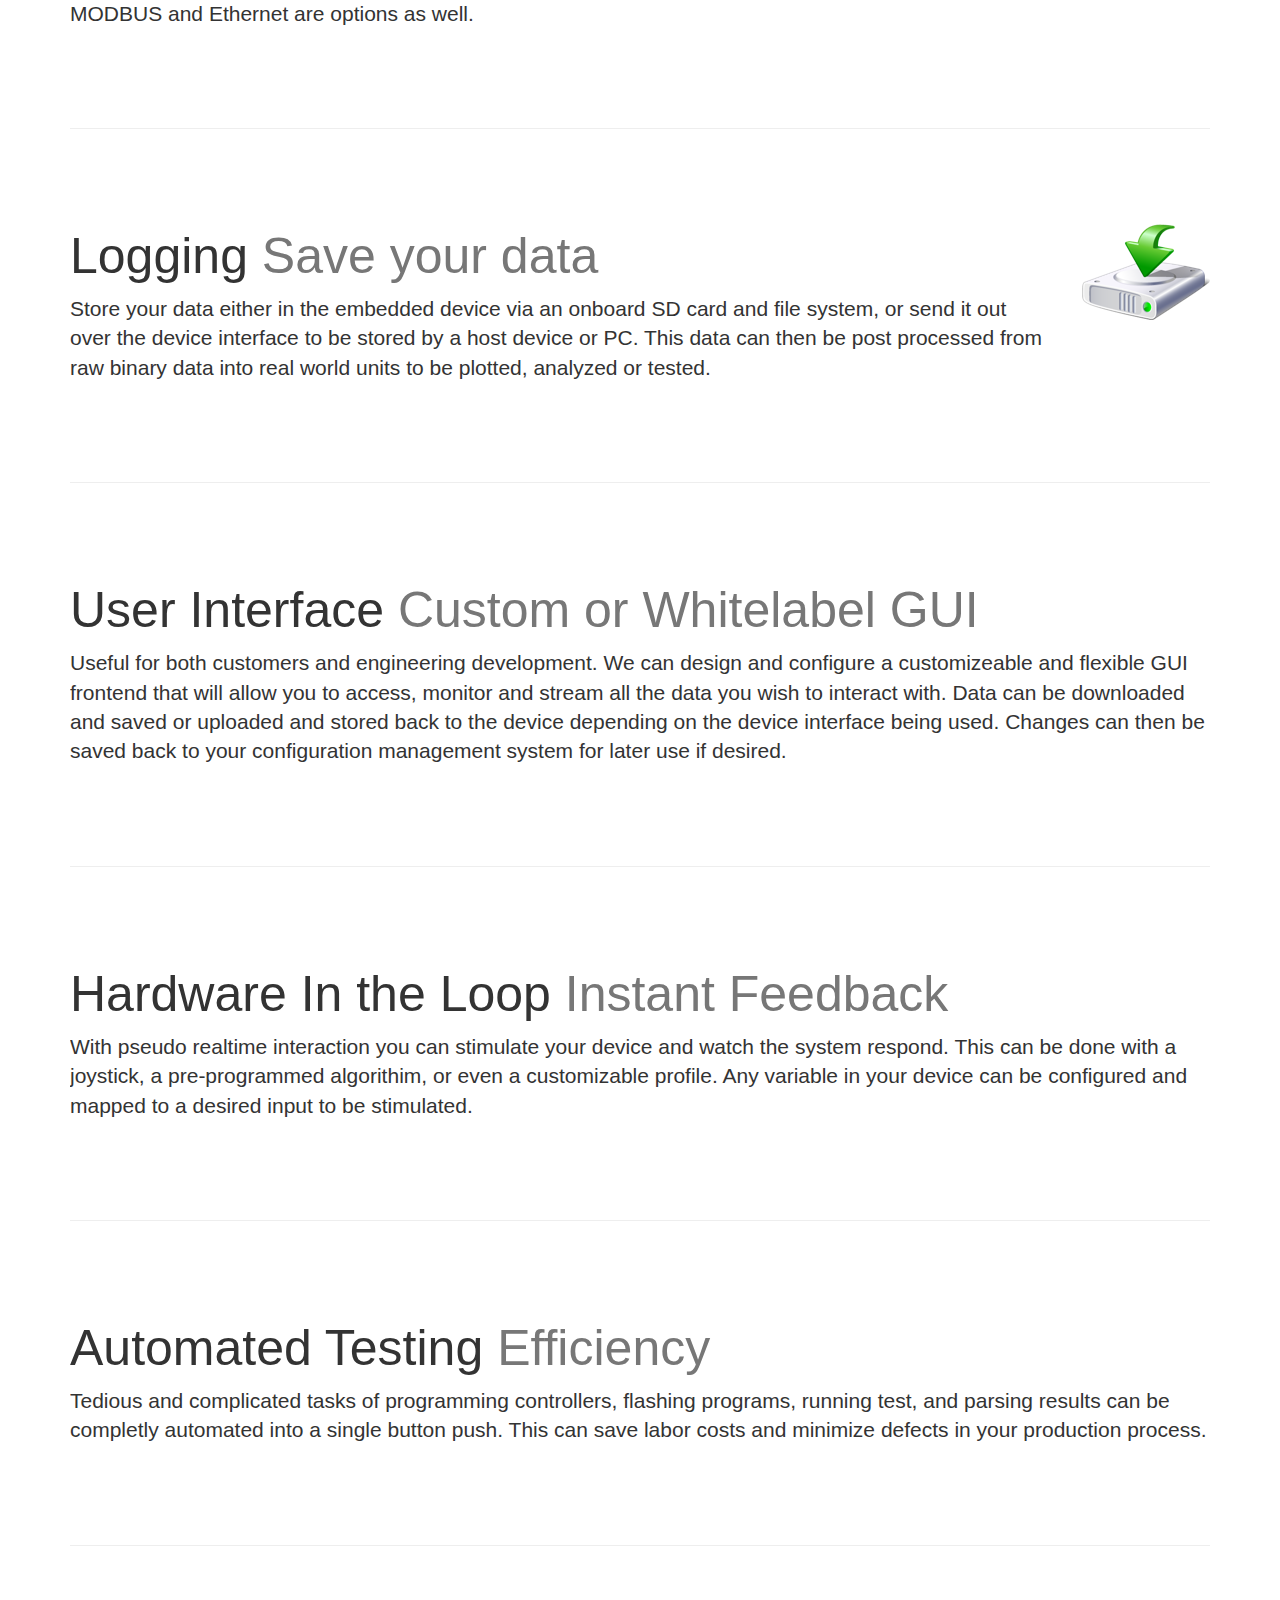
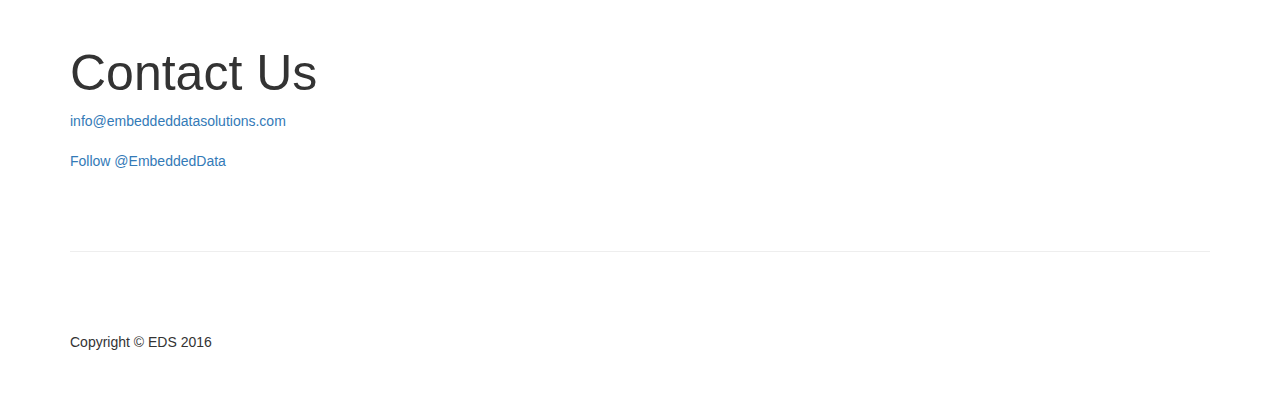
==== commit ed33a05c: "Update index.html" ====
--- a/index.html
+++ b/index.html
@@ -105,7 +105,7 @@
             <h2 class="featurette-heading">Device Interface
                 <span class="text-muted">Get the information</span>
             </h2>
-            <p class="lead">This is the foundation of your communications. We can define and implement a hardware interface and protocol that best suit your needs to access the data for your project.This can be a simple RS-232 port with your own protocol that perhaps already exists. Or maybe a CAN Bus with the J1939 or CANOpen protocol running. Other options such as RS-485 with MODBUS and Ethernet based interfaces are options as well.</p>
+            <p class="lead">This is the foundation of your communications. We can define and implement a hardware interface and protocol that best suit your needs to access the data for your project.This can be a simple RS-232 port with your own protocol that perhaps already exists. Or maybe a CAN Bus with the J1939 or CANOpen protocol running. Interfaces such as RS-485 with MODBUS and Ethernet are options as well.</p>
         </div>
 
         <hr class="featurette-divider">
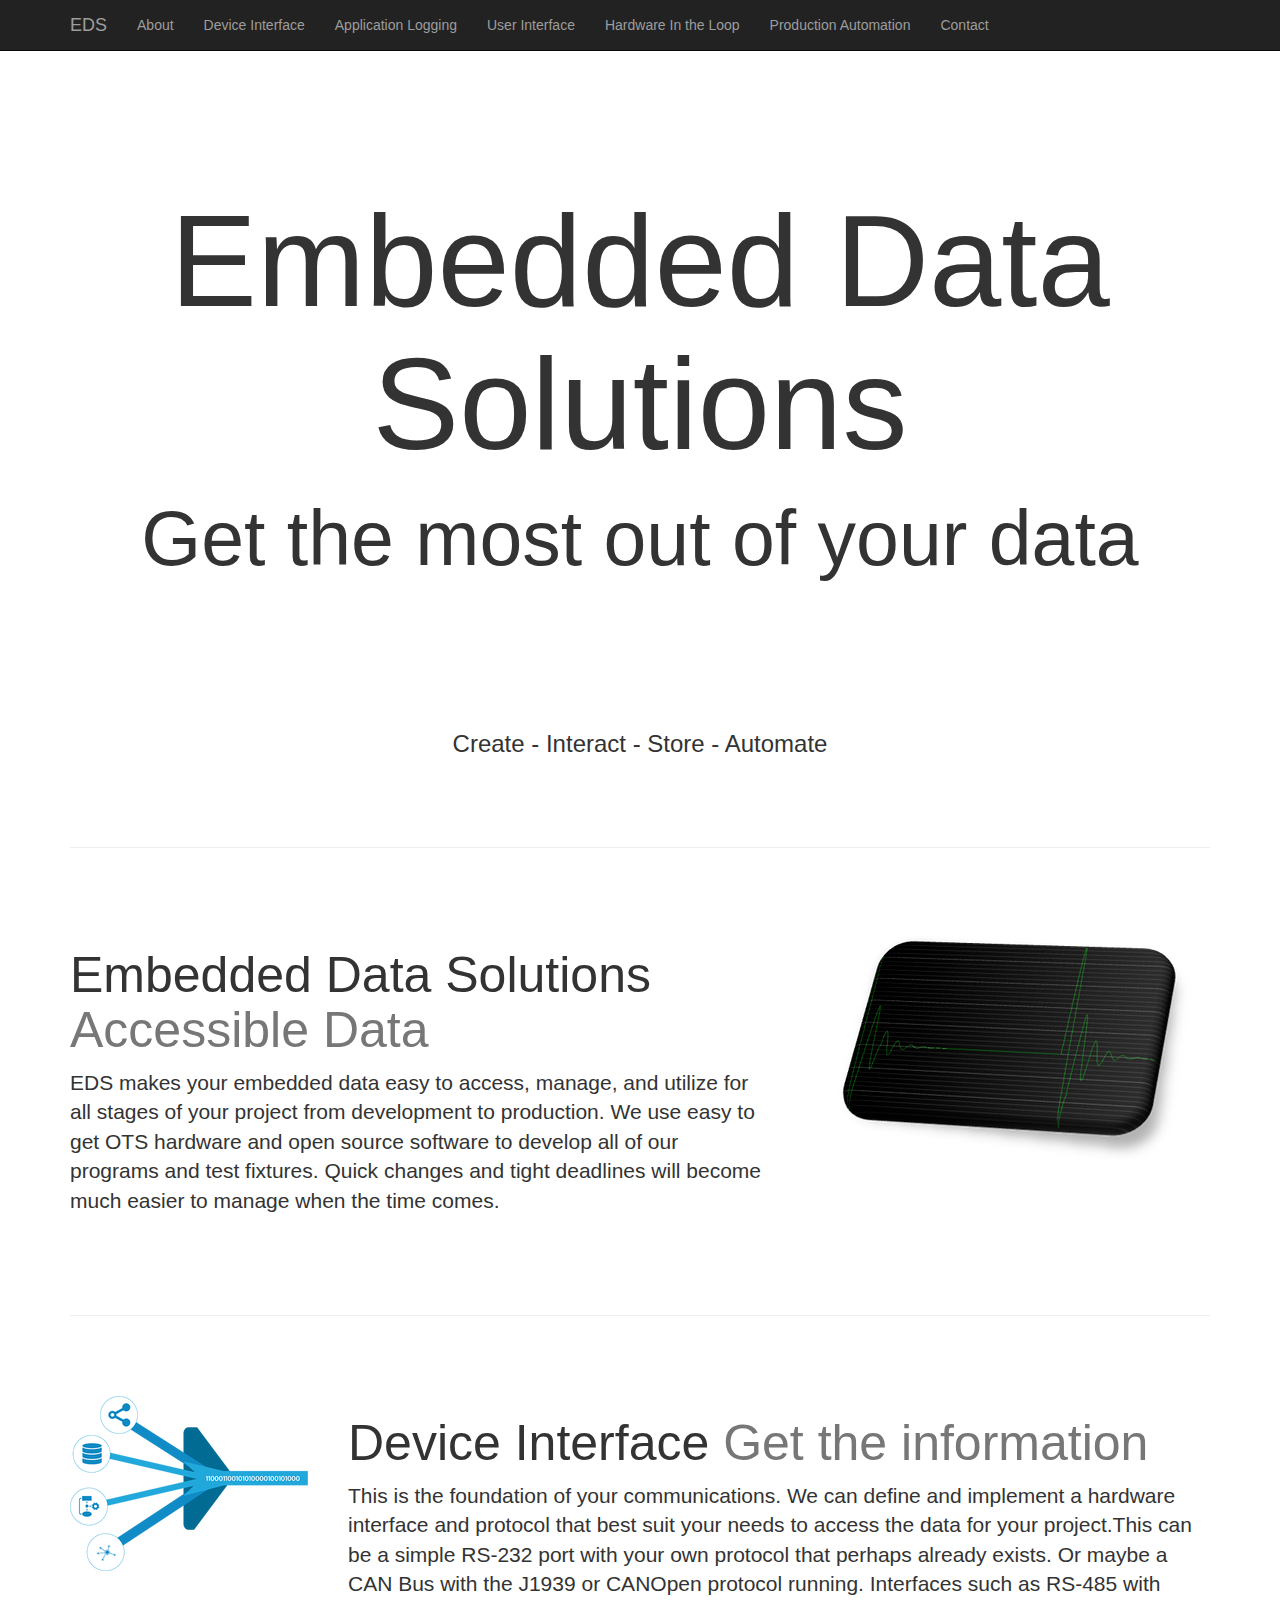
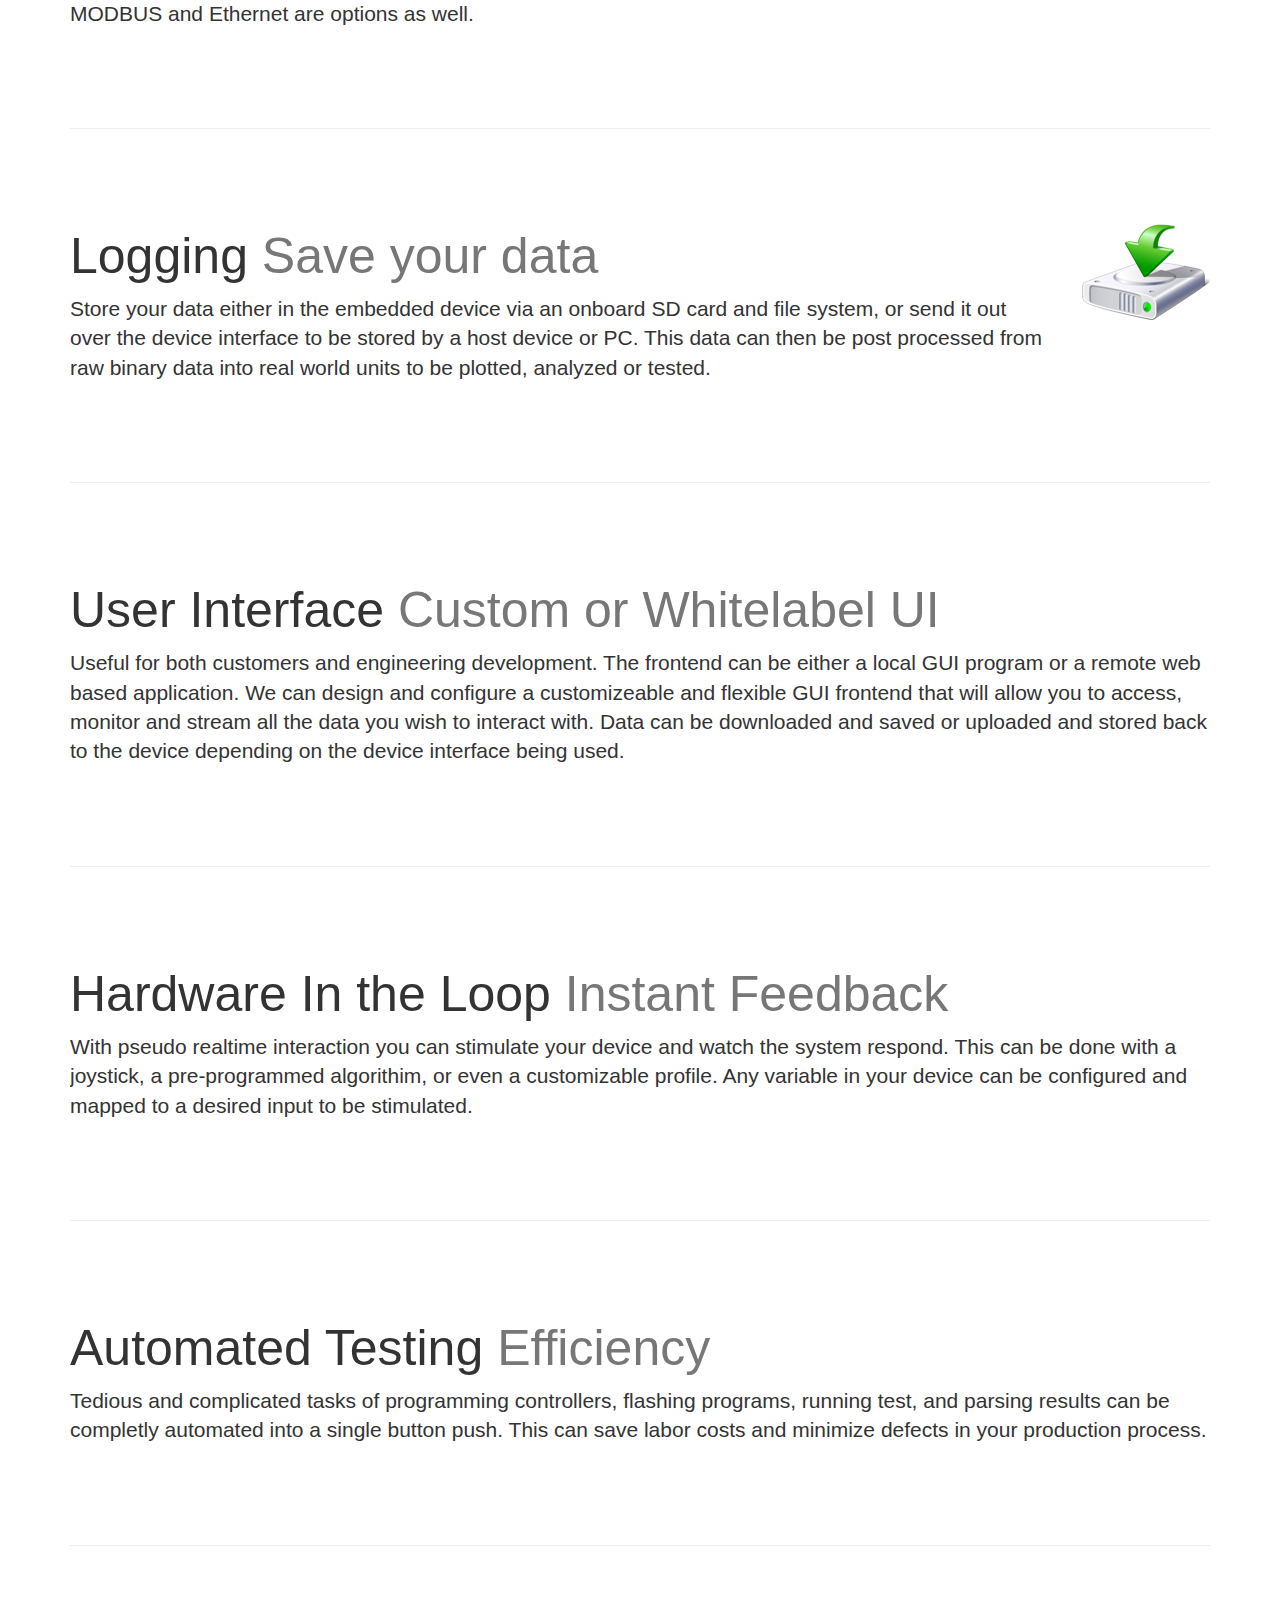
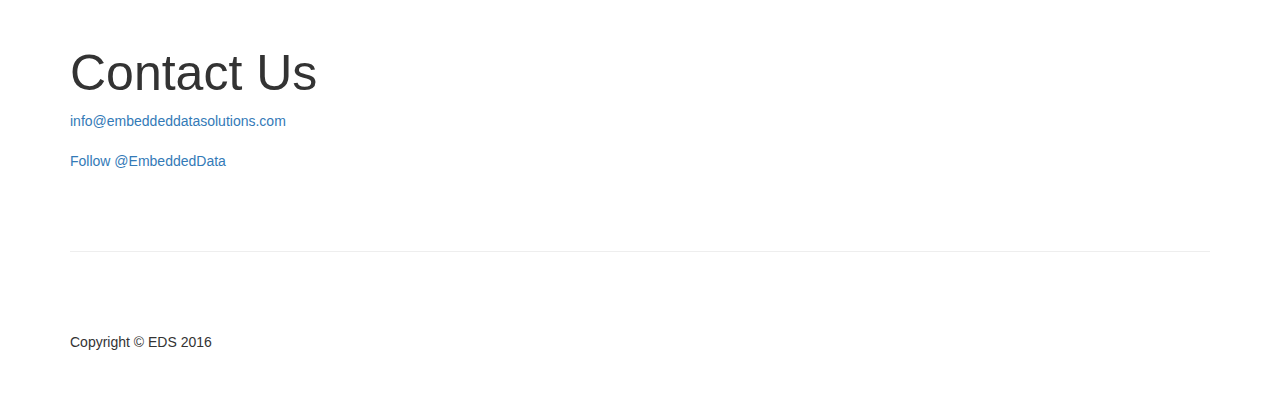
==== commit 47e525d7: "Update index.html" ====
--- a/index.html
+++ b/index.html
@@ -124,9 +124,9 @@
         <!-- Featurette -->
         <div class="featurette" id="ui">
             <h2 class="featurette-heading">User Interface
-                <span class="text-muted">Custom or Whitelabel GUI</span>
+                <span class="text-muted">Custom or Whitelabel UI</span>
             </h2>
-            <p class="lead">Useful for both customers and engineering development. We can design and configure a customizeable and flexible GUI frontend that will allow you to access, monitor and stream all the data you wish to interact with. Data can be downloaded and saved or uploaded and stored back to the device depending on the device interface being used. Changes can then be saved back to your configuration management system for later use if desired. </p>
+            <p class="lead">Useful for both customers and engineering development. The frontend can be either a local GUI program or a remote web based application. We can design and configure a customizeable and flexible GUI frontend that will allow you to access, monitor and stream all the data you wish to interact with. Data can be downloaded and saved or uploaded and stored back to the device depending on the device interface being used.</p>
         </div>
         
         <hr class="featurette-divider">
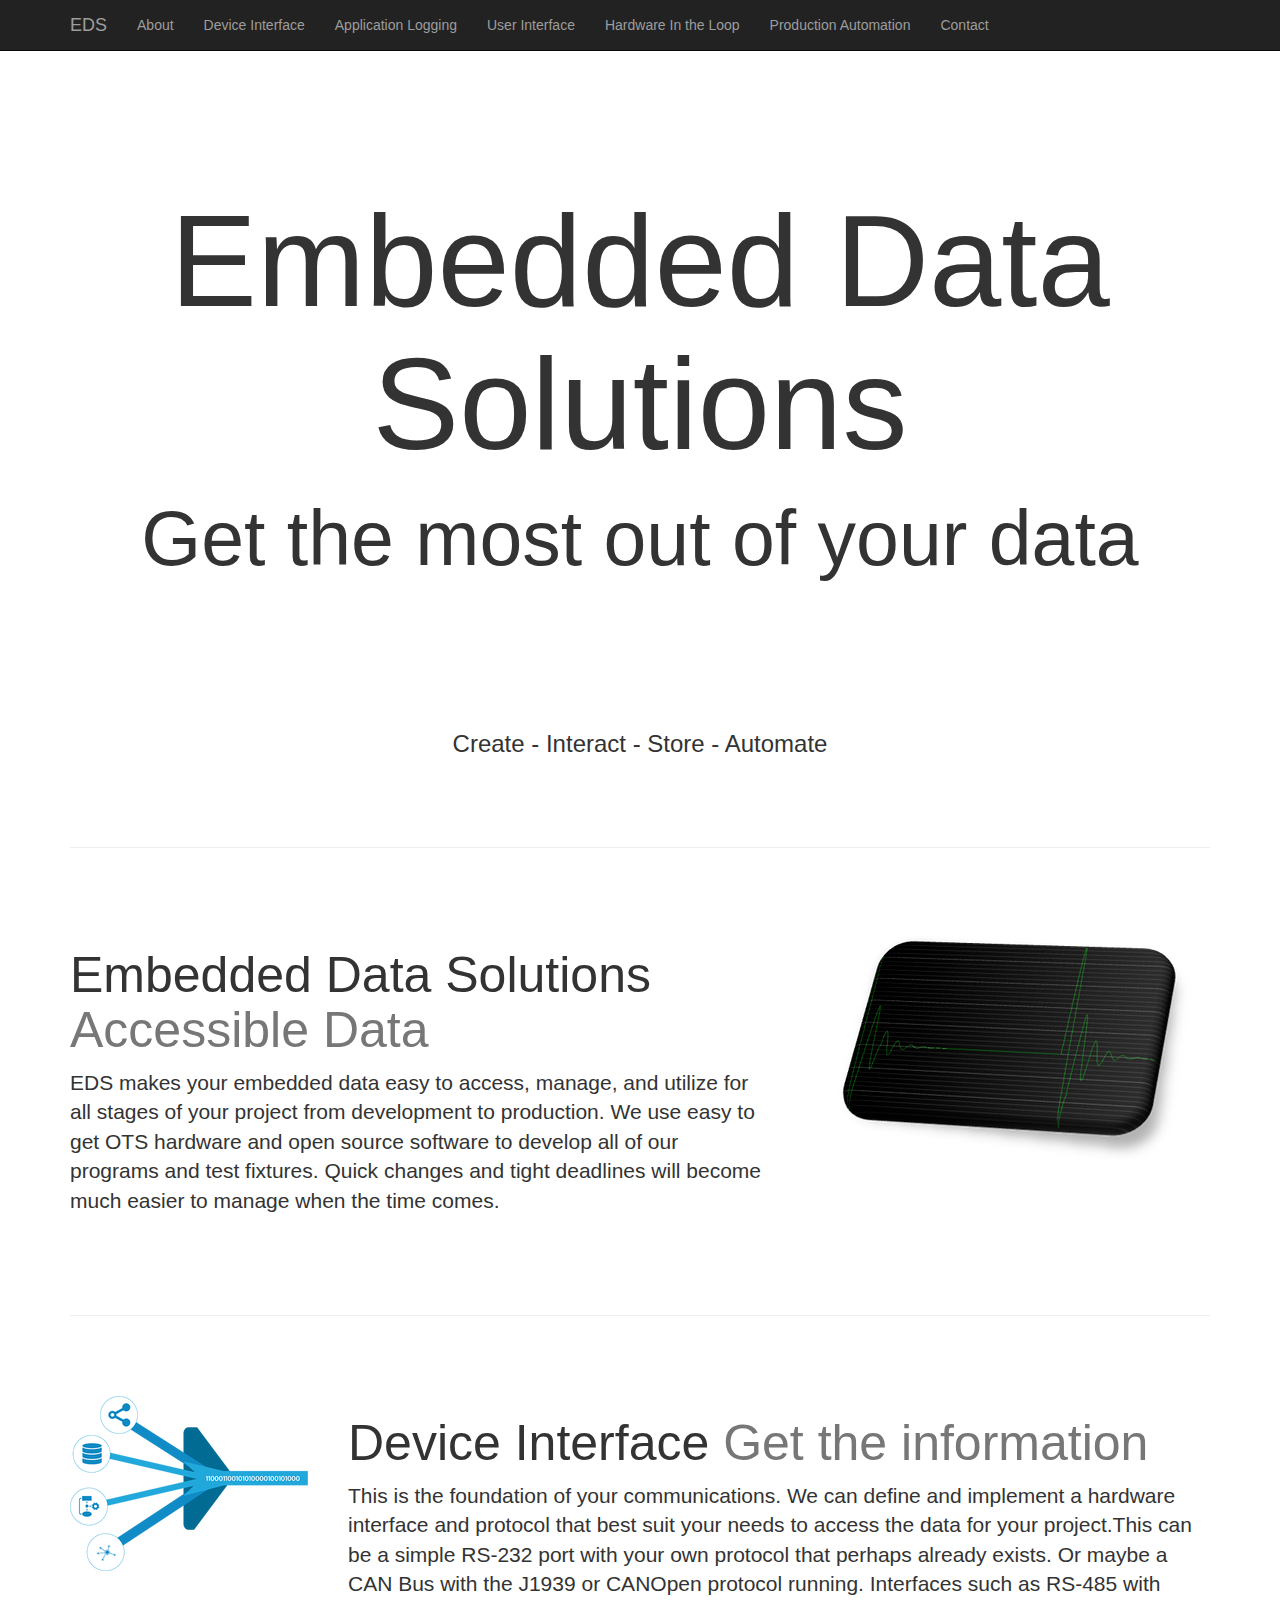
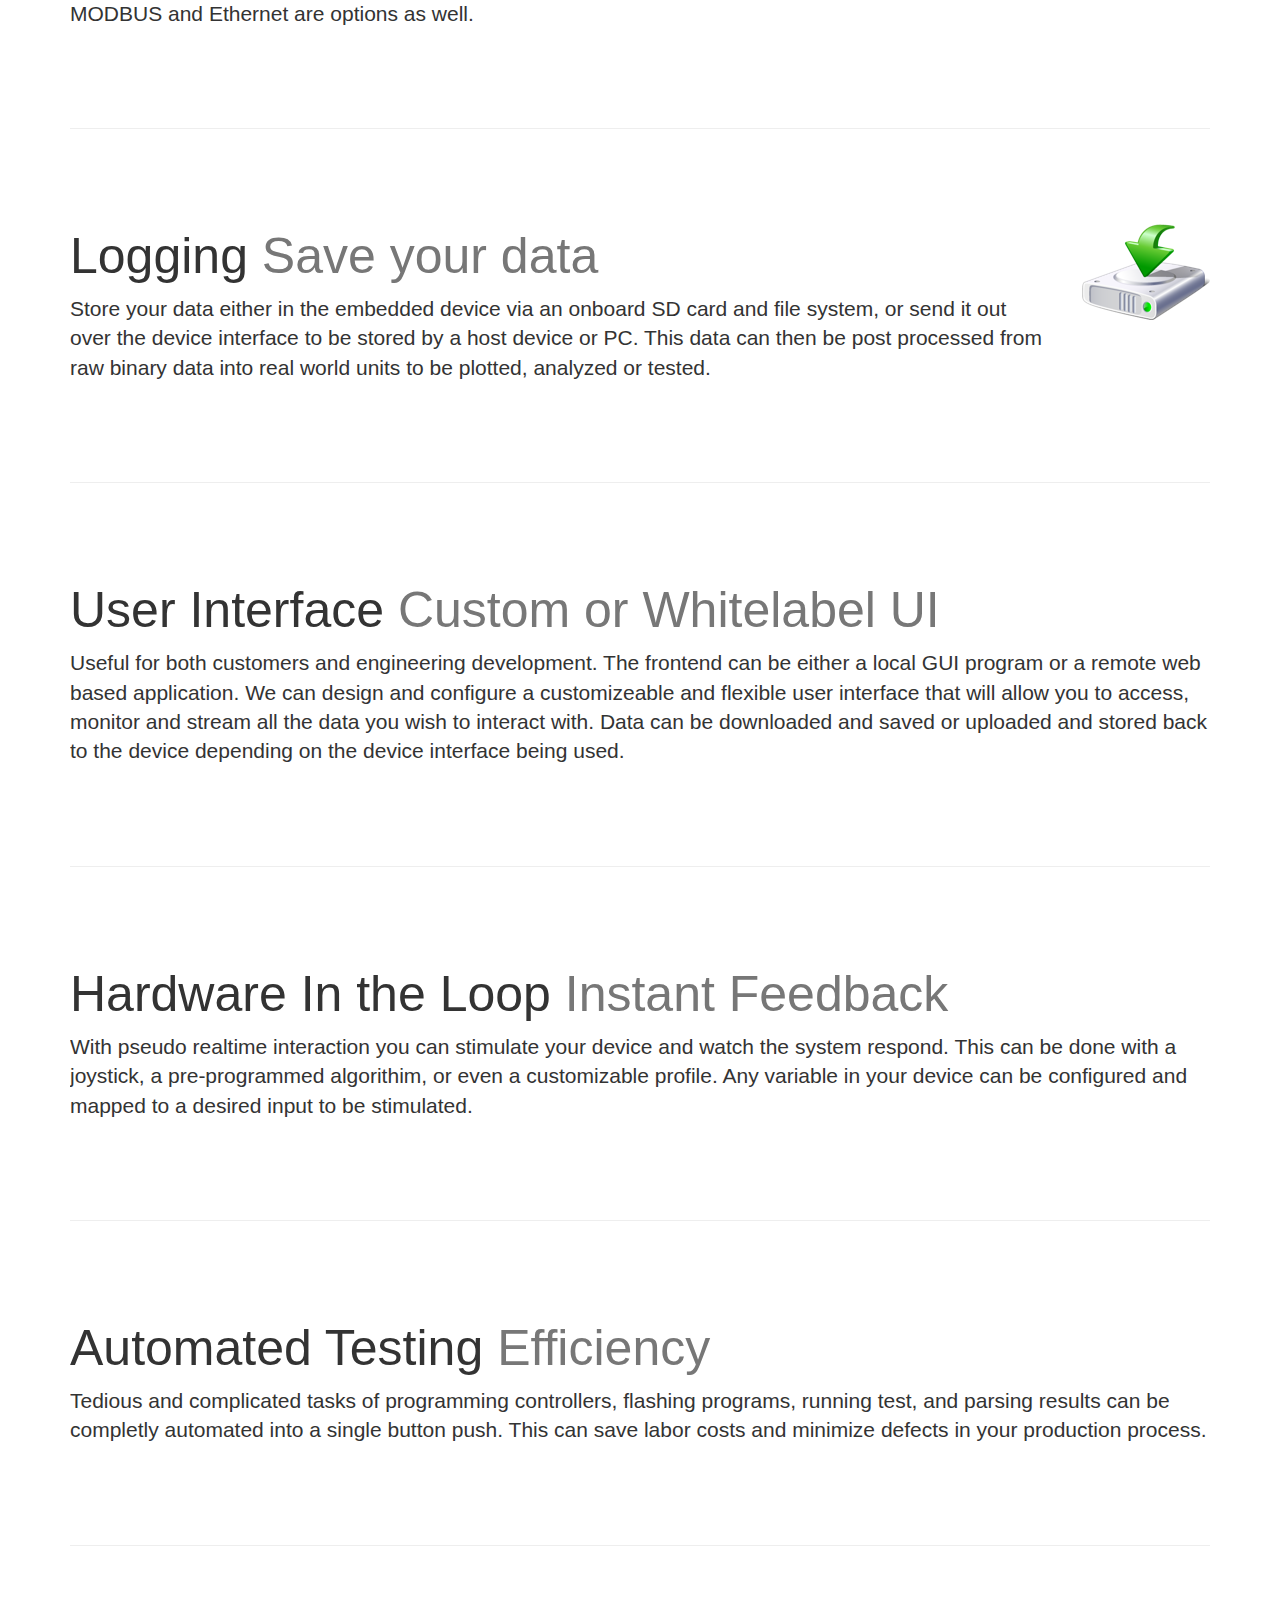
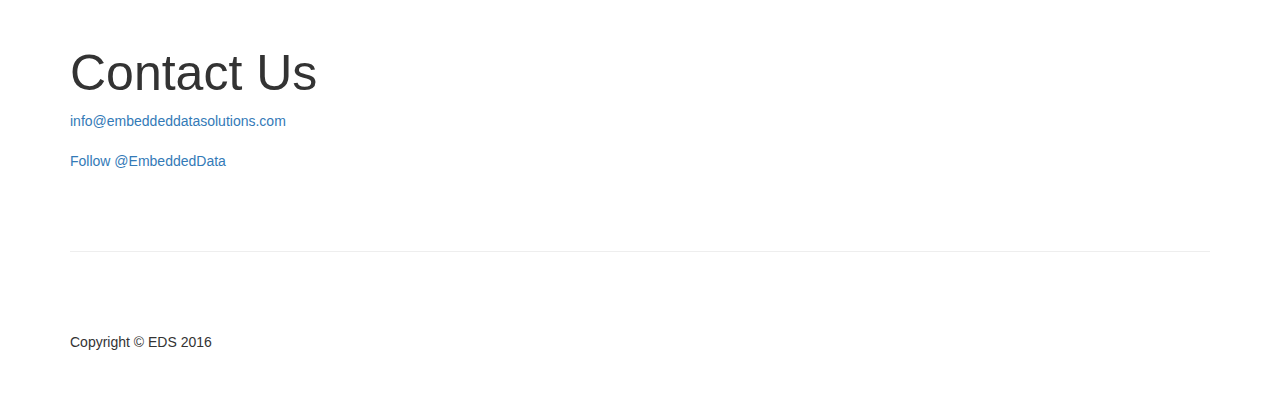
==== commit 5466e15c: "Update index.html" ====
--- a/index.html
+++ b/index.html
@@ -126,7 +126,7 @@
             <h2 class="featurette-heading">User Interface
                 <span class="text-muted">Custom or Whitelabel UI</span>
             </h2>
-            <p class="lead">Useful for both customers and engineering development. The frontend can be either a local GUI program or a remote web based application. We can design and configure a customizeable and flexible GUI frontend that will allow you to access, monitor and stream all the data you wish to interact with. Data can be downloaded and saved or uploaded and stored back to the device depending on the device interface being used.</p>
+            <p class="lead">Useful for both customers and engineering development. The frontend can be either a local GUI program or a remote web based application. We can design and configure a customizeable and flexible user interface that will allow you to access, monitor and stream all the data you wish to interact with. Data can be downloaded and saved or uploaded and stored back to the device depending on the device interface being used.</p>
         </div>
         
         <hr class="featurette-divider">
